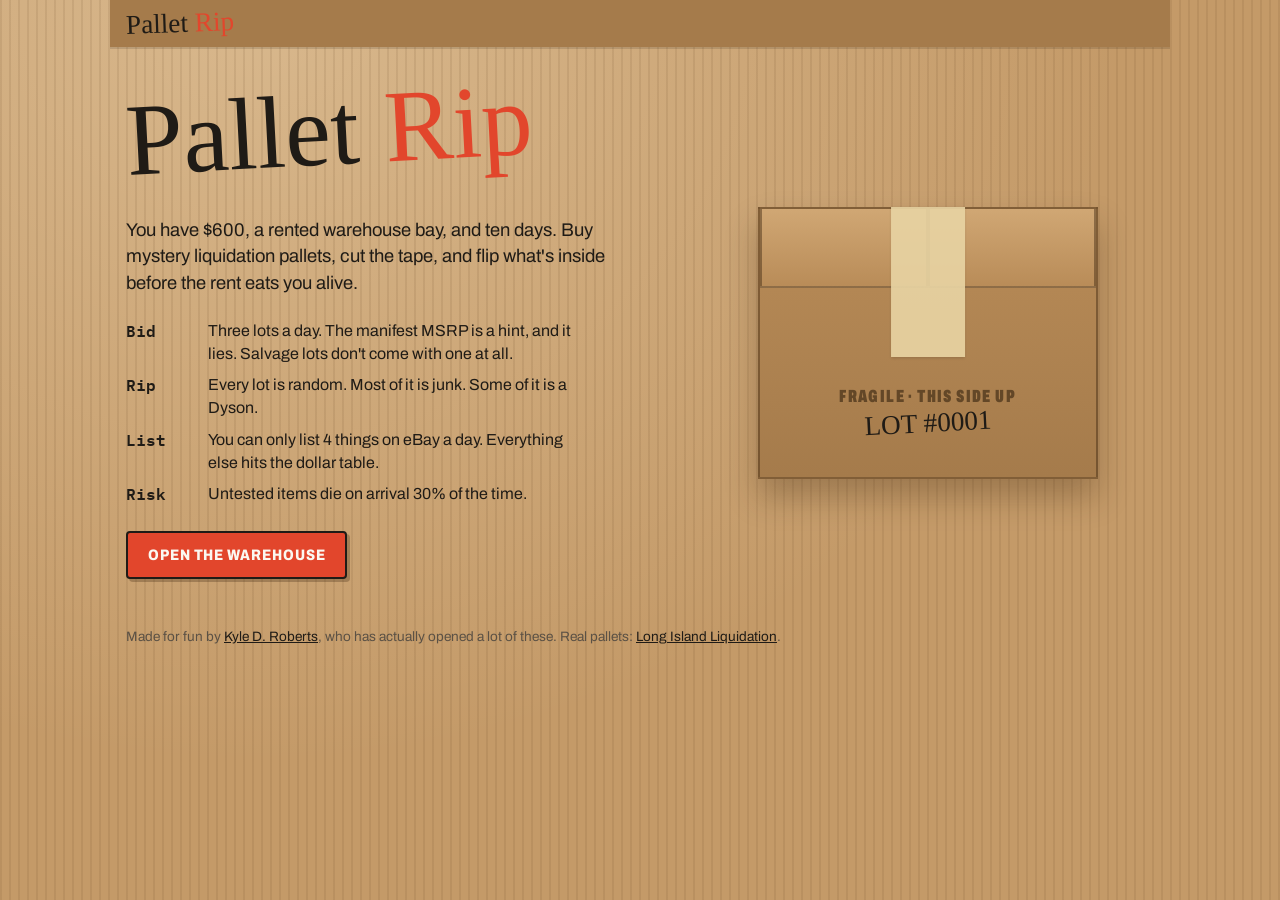
==== pallet/index.html @ d800b4c8 "Add Pallet Rip, a liquidation-flipping mini game Ten days, $600: buy mystery pallets, rip them open," ====
<!DOCTYPE html>
<html lang="en">
<head>
<meta charset="UTF-8">
<meta name="viewport" content="width=device-width, initial-scale=1.0, viewport-fit=cover">
<title>Pallet Rip</title>
<meta name="description" content="Buy mystery liquidation pallets, rip them open, and flip the haul on eBay before the rent comes due. Ten days. Six hundred bucks. Good luck.">
<meta property="og:title" content="Pallet Rip">
<meta property="og:description" content="Buy mystery liquidation pallets, rip them open, flip the haul. Ten days, $600.">
<meta property="og:url" content="https://robertsdkyle.com/pallet/">
<meta name="theme-color" content="#b98f5e">
<link rel="icon" href="data:image/svg+xml,<svg xmlns='http://www.w3.org/2000/svg' viewBox='0 0 32 32'><rect width='32' height='32' rx='4' fill='%23c49a68'/><rect x='14' y='0' width='4' height='32' fill='%23e8d3a2'/><rect x='3' y='26' width='26' height='4' fill='%236b4a2b'/></svg>">
<link rel="preconnect" href="https://fonts.googleapis.com">
<link rel="preconnect" href="https://fonts.gstatic.com" crossorigin>
<link rel="stylesheet" href="https://fonts.googleapis.com/css2?family=Archivo:wdth,wght@62..125,400..900&family=IBM+Plex+Mono:wght@400;600&family=Permanent+Marker&display=swap">
<style>
  /* Layout: one corrugated-cardboard workbench; a sticky shipping-label status bar, then a single stage that swaps auction → rip → receipt. Single deliberate look (warehouse kraft), not themed. */
  :root {
    --kraft:      #c49a68;
    --kraft-dark: #a57b4b;
    --kraft-line: rgba(90, 58, 26, 0.10);
    --paper:      #fbf8f1;
    --paper-edge: #e9e1cf;
    --ink:        #1f1b16;
    --ink-soft:   #5b5145;
    --tape:       rgba(232, 211, 162, 0.92);
    --sticker:    #e2462c;  /* clearance-sticker red */
    --forklift:   #f2b705;  /* jackpot / forklift yellow */
    --gain:       #23743f;
    --loss:       #b3261e;
    --shadow:     rgba(55, 33, 12, 0.28);

    --f-marker: 'Permanent Marker', 'Comic Sans MS', 'Marker Felt', cursive;
    --f-body:   'Archivo', 'Arial Narrow', system-ui, sans-serif;
    --f-mono:   'IBM Plex Mono', ui-monospace, 'SFMono-Regular', Menlo, monospace;

    color-scheme: light;
  }

  *, *::before, *::after { box-sizing: border-box; }
  html { -webkit-text-size-adjust: 100%; }
  body {
    margin: 0;
    min-height: 100vh;
    font-family: var(--f-body);
    font-size: 16px;
    line-height: 1.45;
    color: var(--ink);
    background-color: var(--kraft);
    background-image:
      repeating-linear-gradient(90deg, var(--kraft-line) 0 2px, transparent 2px 9px),
      radial-gradient(ellipse at 20% 0%, rgba(255,240,210,0.35), transparent 60%);
  }
  button { font: inherit; color: inherit; cursor: pointer; }
  :focus-visible { outline: 3px solid var(--ink); outline-offset: 3px; }

  .wrap { max-width: 1060px; margin: 0 auto; padding-inline: 16px; padding-block: 0 64px; }

  /* ---------- Status bar (shipping label) ---------- */
  .bar {
    position: sticky; top: env(safe-area-inset-top, 0px); z-index: 10;
    margin-inline: -16px; padding: 10px 16px;
    background: var(--kraft-dark);
    box-shadow: 0 2px 0 rgba(0,0,0,0.12);
  }
  .bar-inner {
    max-width: 1060px; margin: 0 auto;
    display: flex; flex-wrap: wrap; align-items: center; gap: 10px 22px;
  }
  .logo {
    font-family: var(--f-marker); font-size: 1.7rem; line-height: 1;
    transform: rotate(-2deg); color: var(--ink); text-decoration: none; margin-right: auto;
  }
  .logo span { color: var(--sticker); }
  .stat { display: flex; flex-direction: column; line-height: 1.1; }
  .stat small {
    font-size: 0.66rem; font-weight: 700; letter-spacing: 0.12em; text-transform: uppercase;
    color: rgba(31,27,22,0.62);
  }
  .stat b { font-family: var(--f-mono); font-size: 1.05rem; font-weight: 600; font-variant-numeric: tabular-nums; }
  .stat b.neg { color: var(--loss); }
  .cash b { font-size: 1.35rem; }
  .cash.bump b { animation: bump .5s ease; }
  @keyframes bump { 40% { transform: scale(1.18); } }

  /* ---------- Shared ---------- */
  h1, h2 { font-family: var(--f-marker); font-weight: 400; line-height: 1.05; margin: 0; text-wrap: balance; }
  .eyebrow {
    font-size: 0.72rem; font-weight: 800; letter-spacing: 0.14em; text-transform: uppercase; color: var(--ink-soft);
  }
  .stage-head { display: flex; flex-wrap: wrap; align-items: end; justify-content: space-between; gap: 12px 24px; margin: 28px 0 18px; }
  .stage-head h2 { font-size: clamp(1.7rem, 4.5vw, 2.5rem); }
  .stage-head p { margin: 6px 0 0; max-width: 60ch; color: var(--ink); }
  .btn {
    display: inline-flex; align-items: center; justify-content: center; gap: 8px;
    border: 2px solid var(--ink); background: var(--ink); color: var(--paper);
    padding: 11px 20px; border-radius: 4px;
    font-weight: 800; font-stretch: 85%; text-transform: uppercase; letter-spacing: 0.06em; font-size: 0.95rem;
    box-shadow: 3px 3px 0 var(--shadow);
    transition: transform .12s ease, box-shadow .12s ease;
  }
  .btn:hover { transform: translate(-1px,-1px); box-shadow: 4px 4px 0 var(--shadow); }
  .btn:active { transform: translate(2px,2px); box-shadow: 1px 1px 0 var(--shadow); }
  .btn.ghost { background: transparent; color: var(--ink); }
  .btn.hot { background: var(--sticker); border-color: var(--ink); color: var(--paper); }
  .btn[disabled] { opacity: 0.45; cursor: not-allowed; transform: none; }
  .row { display: flex; flex-wrap: wrap; gap: 12px; align-items: center; }
  .note { font-size: 0.9rem; color: var(--ink-soft); }

  /* ---------- Intro ---------- */
  .intro { display: grid; grid-template-columns: minmax(0, 1.2fr) minmax(0, 1fr); gap: 32px; align-items: center; margin-top: 40px; }
  .intro h1 { font-size: clamp(3rem, 11vw, 6.4rem); transform: rotate(-3deg); transform-origin: left; }
  .intro h1 span { color: var(--sticker); }
  .intro .lede { font-size: 1.15rem; max-width: 46ch; margin: 22px 0; }
  .rules { list-style: none; margin: 0 0 26px; padding: 0; display: grid; gap: 8px; max-width: 52ch; }
  .rules li { display: grid; grid-template-columns: 4.5rem 1fr; gap: 10px; }
  .rules b { font-family: var(--f-mono); font-weight: 600; }
  .best-line { margin-top: 14px; font-family: var(--f-mono); font-size: 0.85rem; color: var(--ink-soft); }

  /* ---------- Shipping labels (auction lots) ---------- */
  .lots { display: grid; grid-template-columns: repeat(auto-fit, minmax(250px, 1fr)); gap: 22px; }
  .lot {
    position: relative; background: var(--paper); border: 1px solid var(--paper-edge);
    padding: 18px 18px 16px; box-shadow: 0 6px 14px var(--shadow);
    display: flex; flex-direction: column; gap: 12px; min-width: 0;
  }
  .lot:nth-child(1) { transform: rotate(-0.8deg); }
  .lot:nth-child(2) { transform: rotate(0.6deg); }
  .lot:nth-child(3) { transform: rotate(-0.3deg); }
  .lot::before { /* tape strip */
    content: ""; position: absolute; top: -12px; left: 50%; width: 92px; height: 24px;
    transform: translateX(-50%) rotate(-3deg); background: var(--tape);
    box-shadow: 0 1px 2px rgba(0,0,0,0.12);
  }
  .lot-top { display: flex; justify-content: space-between; align-items: start; gap: 8px; border-bottom: 2px solid var(--ink); padding-bottom: 10px; }
  .lot-no { font-family: var(--f-mono); font-size: 0.78rem; color: var(--ink-soft); }
  .lot-src { font-weight: 900; font-stretch: 75%; font-size: 1.35rem; text-transform: uppercase; line-height: 1.05; margin-top: 2px; }
  .grade {
    flex: none; width: 52px; height: 52px; border: 3px solid var(--ink); display: grid; place-items: center;
    font-weight: 900; font-size: 1.9rem; line-height: 1; font-stretch: 75%;
  }
  .grade small { display: block; font-size: 0.5rem; letter-spacing: 0.1em; margin-top: -2px; }
  .lot dl { margin: 0; display: grid; grid-template-columns: auto 1fr; gap: 4px 12px; font-size: 0.92rem; }
  .lot dt { color: var(--ink-soft); }
  .lot dd { margin: 0; text-align: right; font-family: var(--f-mono); font-variant-numeric: tabular-nums; }
  .lot dd.unknown { font-family: var(--f-marker); color: var(--sticker); }
  .barcode {
    height: 34px;
    background: repeating-linear-gradient(90deg, var(--ink) 0 2px, transparent 2px 4px, var(--ink) 4px 5px, transparent 5px 8px, var(--ink) 8px 11px, transparent 11px 12px);
  }
  .lot-foot { display: flex; align-items: end; justify-content: space-between; gap: 10px; margin-top: auto; }
  .price { font-family: var(--f-mono); font-weight: 600; font-size: 1.8rem; line-height: 1; font-variant-numeric: tabular-nums; }
  .price s { display: block; font-size: 0.8rem; color: var(--ink-soft); font-weight: 400; }
  .lot.cant { filter: grayscale(0.6); }
  .lot.cant .btn { background: var(--ink-soft); border-color: var(--ink-soft); }
  .skip-row { margin-top: 26px; }

  /* ---------- The box ---------- */
  .box-stage { display: grid; place-items: center; padding: 30px 0 10px; }
  .box {
    position: relative; width: min(340px, 82vw); aspect-ratio: 1.25; max-width: 100%;
    background: linear-gradient(180deg, #b98c58, var(--kraft-dark));
    border: 2px solid rgba(60,38,16,0.45);
    box-shadow: 0 18px 30px var(--shadow);
    cursor: pointer;
    perspective: 700px;
  }
  .box .flap {
    position: absolute; top: -2px; width: 50%; height: 30%;
    background: linear-gradient(180deg, #d0a774, #b98c58);
    border: 2px solid rgba(60,38,16,0.45);
    transition: transform .55s cubic-bezier(.3,1.4,.5,1);
  }
  .box .flap.l { left: 0; transform-origin: left top; }
  .box .flap.r { right: 0; transform-origin: right top; }
  .box .tape {
    position: absolute; left: 50%; top: -2px; width: 22%; height: 56%; transform: translateX(-50%);
    background: var(--tape); box-shadow: 0 1px 3px rgba(0,0,0,0.15);
    transition: opacity .3s ease .3s;
  }
  .box .tape::after { /* the cut */
    content: ""; position: absolute; left: 50%; top: 0; width: 2px; height: 0; background: var(--ink);
    transition: height .3s ease;
  }
  .box .stencil {
    position: absolute; left: 0; right: 0; bottom: 14%; text-align: center;
    font-weight: 900; font-stretch: 62%; letter-spacing: 0.08em; text-transform: uppercase;
    color: rgba(40,24,8,0.55); font-size: 1.1rem; line-height: 1.2;
  }
  .box .stencil b { display: block; font-family: var(--f-marker); font-weight: 400; font-size: 1.7rem; letter-spacing: 0; color: var(--ink); transform: rotate(-3deg); }
  .box.cut .tape::after { height: 100%; }
  .box.open .flap.l { transform: rotateZ(-130deg); }
  .box.open .flap.r { transform: rotateZ(130deg); }
  .box.open .tape { opacity: 0; }
  .box.shake { animation: shake .4s ease; }
  @keyframes shake { 25% { transform: rotate(-2deg); } 75% { transform: rotate(2deg); } }

  /* ---------- Item tags ---------- */
  .haul-bar {
    display: flex; flex-wrap: wrap; align-items: center; justify-content: space-between; gap: 12px 20px;
    background: var(--ink); color: var(--paper); padding: 12px 16px; margin-bottom: 18px;
    box-shadow: 3px 3px 0 var(--shadow);
  }
  .haul-bar .slots { display: flex; gap: 6px; }
  .haul-bar .slot { width: 22px; height: 22px; border: 2px solid var(--paper); border-radius: 3px; }
  .haul-bar .slot.on { background: var(--forklift); border-color: var(--forklift); }
  .haul-bar .proj { font-family: var(--f-mono); font-size: 0.9rem; font-variant-numeric: tabular-nums; }
  .haul-bar .proj b { color: var(--forklift); font-weight: 600; }
  .haul-bar .row { gap: 10px; }
  .haul-bar .btn { box-shadow: none; }
  .haul-bar .btn.ghost { color: var(--paper); border-color: var(--paper); }

  .tags { display: grid; grid-template-columns: repeat(auto-fill, minmax(156px, 1fr)); gap: 16px; }
  .tag {
    position: relative; text-align: left; min-width: 0;
    background: var(--paper); border: 1px solid var(--paper-edge); border-radius: 6px 6px 3px 3px;
    padding: 26px 12px 12px; box-shadow: 0 4px 10px var(--shadow);
    display: flex; flex-direction: column; gap: 6px;
    transition: transform .15s ease, box-shadow .15s ease;
    animation: pop .45s cubic-bezier(.3,1.5,.5,1) backwards;
  }
  .tag::before { /* hang-tag hole */
    content: ""; position: absolute; top: 9px; left: 50%; width: 10px; height: 10px; margin-left: -5px;
    border-radius: 50%; background: var(--kraft); box-shadow: inset 0 1px 2px rgba(0,0,0,0.35);
  }
  @keyframes pop { from { opacity: 0; transform: translateY(-40px) rotate(-8deg) scale(.7); } }
  .tag:hover { transform: translateY(-3px) rotate(-0.6deg); box-shadow: 0 8px 16px var(--shadow); }
  .tag .ico { font-size: 2.1rem; line-height: 1; }
  .tag .nm { font-weight: 700; font-stretch: 85%; line-height: 1.15; font-size: 0.98rem; }
  .tag .vals { margin-top: auto; display: grid; gap: 1px; font-family: var(--f-mono); font-size: 0.78rem; font-variant-numeric: tabular-nums; color: var(--ink-soft); }
  .tag .vals b { color: var(--ink); font-weight: 600; }
  .cond {
    align-self: start; font-size: 0.66rem; font-weight: 900; letter-spacing: 0.1em; text-transform: uppercase;
    border: 2px solid currentColor; padding: 1px 6px; transform: rotate(-3deg);
  }
  .cond.NEW { color: var(--gain); }
  .cond.OPEN { color: var(--ink-soft); }
  .cond.UNTESTED { color: #b86a00; }
  .cond.BROKEN { color: var(--loss); }
  .tag.jackpot { border: 3px solid var(--forklift); box-shadow: 0 0 0 3px var(--ink), 0 8px 22px rgba(242,183,5,0.55); }
  .tag.jackpot::after {
    content: "JACKPOT"; position: absolute; top: -10px; right: -8px;
    background: var(--forklift); color: var(--ink); font-weight: 900; font-size: 0.7rem; letter-spacing: 0.12em;
    padding: 3px 7px; transform: rotate(8deg); border: 2px solid var(--ink);
  }
  .tag.listed { transform: rotate(-1.5deg) translateY(-4px); outline: 3px solid var(--ink); outline-offset: -1px; }
  .tag .listed-sticker {
    position: absolute; right: 8px; top: 30px; display: none;
    width: 54px; height: 54px; border-radius: 50%; background: var(--sticker); color: var(--paper);
    font-weight: 900; font-stretch: 75%; font-size: 0.72rem; line-height: 1; text-transform: uppercase;
    place-items: center; text-align: center; transform: rotate(12deg); box-shadow: 0 2px 4px var(--shadow);
  }
  .tag.listed .listed-sticker { display: grid; }
  .tags.locked .tag { cursor: default; }

  /* ---------- Receipt ---------- */
  .ledger-wrap { display: grid; grid-template-columns: minmax(0, 420px) minmax(0, 1fr); gap: 32px; align-items: start; margin-top: 28px; }
  .receipt {
    position: relative; background: var(--paper); padding: 22px 20px 30px;
    font-family: var(--f-mono); font-size: 0.86rem; font-variant-numeric: tabular-nums;
    box-shadow: 0 10px 22px var(--shadow);
    --zig: linear-gradient(135deg, var(--paper) 50%, transparent 50%) 0 0 / 12px 12px repeat-x,
           linear-gradient(225deg, var(--paper) 50%, transparent 50%) 0 0 / 12px 12px repeat-x;
  }
  .receipt::after {
    content: ""; position: absolute; left: 0; right: 0; bottom: -12px; height: 12px;
    background: var(--zig);
  }
  .receipt h3 { margin: 0 0 2px; text-align: center; font-family: var(--f-body); font-weight: 900; font-stretch: 70%; font-size: 1.4rem; letter-spacing: 0.06em; }
  .receipt .sub { text-align: center; color: var(--ink-soft); margin-bottom: 14px; }
  .receipt .ln { display: flex; justify-content: space-between; gap: 12px; padding: 2px 0; animation: print .25s ease both; }
  .receipt .ln span:first-child { min-width: 0; overflow-wrap: anywhere; }
  .receipt .ln span:last-child { flex: none; }
  .receipt .ln.dim { color: var(--ink-soft); padding-left: 1.2em; font-size: 0.8rem; }
  .receipt .ln.neg span:last-child { color: var(--loss); }
  .receipt .ln.pos span:last-child { color: var(--gain); }
  .receipt .rule { border-top: 2px dashed var(--ink-soft); margin: 10px 0; }
  .receipt .ln.big { font-weight: 600; font-size: 1.05rem; }
  @keyframes print { from { opacity: 0; transform: translateY(-4px); } }
  .stamp {
    position: absolute; right: 18px; bottom: 78px;
    font-family: var(--f-body); font-weight: 900; font-stretch: 70%; font-size: 1.7rem; letter-spacing: 0.08em;
    padding: 2px 10px; border: 4px solid currentColor; border-radius: 6px; transform: rotate(-14deg);
    opacity: 0.85; mix-blend-mode: multiply;
    animation: slam .35s cubic-bezier(.3,1.6,.5,1) .5s backwards;
  }
  .stamp.pos { color: var(--gain); }
  .stamp.neg { color: var(--loss); }
  @keyframes slam { from { opacity: 0; transform: rotate(-14deg) scale(2.2); } }

  .sticky-note {
    background: #fff27a; color: var(--ink); padding: 18px 18px 20px; max-width: 360px;
    transform: rotate(1.5deg); box-shadow: 0 8px 16px var(--shadow);
    font-family: var(--f-marker); font-size: 1.15rem; line-height: 1.35;
  }
  .sticky-note small { display: block; font-family: var(--f-body); font-weight: 800; font-size: 0.7rem; letter-spacing: 0.14em; text-transform: uppercase; margin-bottom: 6px; color: var(--ink-soft); }
  .side { display: grid; gap: 22px; justify-items: start; }

  /* ---------- End ---------- */
  .end { text-align: left; margin-top: 36px; display: grid; gap: 22px; }
  .end h1 { font-size: clamp(2.6rem, 9vw, 5rem); transform: rotate(-2deg); transform-origin: left; }
  .rank {
    display: inline-block; font-weight: 900; font-stretch: 70%; text-transform: uppercase; letter-spacing: 0.06em;
    font-size: clamp(1.4rem, 4vw, 2rem); background: var(--sticker); color: var(--paper);
    padding: 6px 16px; transform: rotate(-1.5deg); box-shadow: 4px 4px 0 var(--ink);
  }
  .end-stats { display: grid; grid-template-columns: repeat(auto-fit, minmax(160px, 1fr)); gap: 12px; max-width: 760px; }
  .end-stats div { background: var(--paper); padding: 12px 14px; box-shadow: 0 3px 8px var(--shadow); min-width: 0; }
  .end-stats small { display: block; font-size: 0.68rem; font-weight: 800; letter-spacing: 0.12em; text-transform: uppercase; color: var(--ink-soft); }
  .end-stats b { font-family: var(--f-mono); font-size: 1.1rem; font-weight: 600; overflow-wrap: anywhere; }
  .copy-out { font-family: var(--f-mono); font-size: 0.8rem; background: var(--paper); padding: 10px 12px; max-width: 760px; white-space: pre-wrap; display: none; }
  .copy-out.show { display: block; }

  .credit { margin-top: 48px; font-size: 0.85rem; color: var(--ink-soft); }
  .credit a { color: var(--ink); }

  @media (max-width: 720px) {
    .intro, .ledger-wrap { grid-template-columns: minmax(0, 1fr); }
    .intro .box-stage { order: -1; padding-top: 10px; }
    .tags { grid-template-columns: repeat(auto-fill, minmax(140px, 1fr)); gap: 12px; }
    .bar-inner { gap: 6px 16px; }
    .logo { font-size: 1.4rem; width: 100%; }
    .stamp { font-size: 1.3rem; bottom: 74px; }
  }
  @media (prefers-reduced-motion: reduce) {
    *, *::before, *::after { animation-duration: 0.01ms !important; animation-delay: 0ms !important; transition-duration: 0.01ms !important; }
  }
</style>
</head>
<body>
<div class="wrap">
  <header class="bar" aria-label="Game status">
    <div class="bar-inner" id="bar">
      <a class="logo" href="#" id="logo">Pallet <span>Rip</span></a>
    </div>
  </header>
  <main id="stage" aria-live="polite"></main>
  <p class="credit">Made for fun by <a href="https://robertsdkyle.com/">Kyle D. Roberts</a>, who has actually opened a lot of these. Real pallets: <a href="https://www.youtube.com/@LongIslandLiquidation" target="_blank" rel="noopener">Long Island Liquidation</a>.</p>
</div>

<script>
(function () {
  'use strict';

  /* =========================================================
     TUNING
     ========================================================= */
  const START_CASH = 600, DAYS = 10, RENT = 40, BASE_SLOTS = 4;
  const EBAY_FEE = 0.1325, EBAY_ORDER_FEE = 0.30, PACKING = 3;
  const DOA_RATE = 0.3;      // untested items that turn out dead
  const YARD_RATE = 0.35;    // dollar-table price as a share of low value

  const COND = {
    NEW:      { label: 'New',        mult: 1.00 },
    OPEN:     { label: 'Open box',   mult: 0.75 },
    UNTESTED: { label: 'Untested',   mult: 0.75 },
    BROKEN:   { label: 'For parts',  mult: 0.12 }
  };

  const GRADES = {
    A: { name: 'Shelf pulls', sources: ['Target Overstock', 'Walmart Shelf Pulls', 'Costco Excess'],
         cond: [['NEW', 60], ['OPEN', 35], ['UNTESTED', 5]],
         tier: [['dud', 15], ['common', 57], ['good', 25], ['jackpot', 3]],
         factor: [0.72, 0.95], manifest: true },
    B: { name: 'Customer returns', sources: ['Amazon Returns', 'Home Depot Returns', 'Best Buy Returns'],
         cond: [['NEW', 20], ['OPEN', 35], ['UNTESTED', 35], ['BROKEN', 10]],
         tier: [['dud', 32], ['common', 45], ['good', 20], ['jackpot', 3]],
         factor: [0.58, 1.02], manifest: true },
    C: { name: 'Salvage', sources: ['Unmanifested Truckload', 'Freight Claims', 'Mystery Salvage'],
         cond: [['NEW', 8], ['OPEN', 22], ['UNTESTED', 42], ['BROKEN', 28]],
         tier: [['dud', 42], ['common', 33], ['good', 19], ['jackpot', 6]],
         factor: [0.42, 1.05], manifest: false }
  };

  const SIZES = {
    S: { name: 'Half pallet',  n: [6, 9] },
    M: { name: 'Full pallet',  n: [10, 14] },
    L: { name: 'Gaylord box',  n: [15, 20] }
  };

  // [icon, name, low, high]
  const CATALOG = {
    'Electronics': {
      dud:     [['🎧','Single AirPod (left)',8,15],['📱','iPhone 6 cases, lot of 47',3,10],['🔌','Tangle of USB-C cables',4,12],['📺','TV remote, brand unknown',2,6],['🖱️','Wireless mouse, no dongle',3,8]],
      common:  [['🔊','JBL Flip 5 speaker',45,70],['⌚','Fitbit Inspire 3',40,60],['🎮','Xbox wireless controller',30,45],['💡','Smart bulb 4-pack',20,35],['🔔','Ring video doorbell',50,80],['🎙️','USB podcast mic',35,55]],
      good:    [['🎧','Bose QC45 headphones',140,200],['📱','iPad 9th gen',180,240],['🖥️','27-inch 4K monitor',150,220],['🚁','DJI Mini drone',200,300]],
      jackpot: [['💻','MacBook Air M2',600,800],['📸','Sony a6400 camera body',500,650],['🥽','Meta Quest 3',350,450],['🎮','Nintendo Switch OLED',260,320]]
    },
    'Home & Kitchen': {
      dud:     [['🫙','Mismatched Tupperware lids',1,4],['🕯️','Pumpkin spice candle',2,6],['🪴','Fake succulent, sun-faded',1,4],['🛁','Shower curtain, opened',3,8],['🧽','Sponges. So many sponges.',2,6]],
      common:  [['🍳','5-qt air fryer',40,65],['☕','Keurig K-Mini',35,55],['🔪','Knife block set',30,50],['🛏️','Queen sheet set',20,35],['🧹','Shark handheld vac',50,75],['🍲','Instant Pot Duo',55,80]],
      good:    [['🤖','Roomba i3',150,220],['☕','Nespresso Vertuo',100,150],['🥤','Vitamix blender',180,260],['🍦','Ninja Creami',120,160]],
      jackpot: [['🌀','Dyson V15 Detect',380,520],['🎂','KitchenAid Artisan mixer',220,320],['☕','Breville Barista Express',400,550]]
    },
    'Toys & Games': {
      dud:     [['🧸','Plush with one eye',1,3],['🧩','Puzzle, 999 of 1,000 pieces',1,4],['🌀','Fidget spinners, lot of 60',5,12],['🎲','Board game, no box',2,6],['🪀','Yo-yo, hopelessly tangled',1,3]],
      common:  [['🏎️','Hot Wheels track set',20,35],['🎲','Catan',25,40],['🐸','Squishmallow, 16-inch',15,30],['🧱','LEGO City set',25,45],['🎯','Nerf blaster',20,35]],
      good:    [['🧱','LEGO Technic Porsche',120,170],['🃏','Pokémon booster box',110,160],['🛴','Kids electric scooter',90,140]],
      jackpot: [['🛸','LEGO UCS Millennium Falcon',650,850],['🔥','PSA 9 Charizard card',300,500],['🏰','LEGO Hogwarts Castle',330,420]]
    },
    'Tools': {
      dud:     [['🔩','Bag of assorted screws',2,5],['🪛','Screwdriver, missing tip',1,3],['🧤','Work gloves, all left hand',1,4],['📏','Tape measure, won\'t retract',1,3]],
      common:  [['🔦','Rechargeable work light',20,35],['🪚','Ryobi circular saw',40,60],['🧰','120-piece socket set',35,55],['🔋','DeWalt 20V battery',45,70]],
      good:    [['🛠️','Milwaukee M18 impact driver',110,150],['💨','Pancake air compressor',80,120],['🔨','Makita rotary hammer',140,200]],
      jackpot: [['🧰','DeWalt 6-tool combo kit',380,520],['🌿','EGO 56V lawn mower',350,450],['⚡','Portable generator',500,700]]
    }
  };
  const CATS = Object.keys(CATALOG);
  const LOT_CATS = CATS.concat(['General merch']);

  const EVENTS = [
    { w: 3, text: 'Your unboxing short hit 412K views. eBay sales run 25% higher tomorrow.', apply: s => { s.mods.hype = 1.25; } },
    { w: 3, text: 'Buyer says the item "smelled weird." eBay sided with the buyer.', cash: -35 },
    { w: 2, text: 'Neighbor bought everything left on the dollar table for a flat $60.', cash: 60 },
    { w: 2, text: 'Found a folded $20 inside a returned purse.', cash: 20 },
    { w: 2, text: 'Your cousin starts shooting listing photos for you. One more eBay slot, for good.', ok: s => s.slots < BASE_SLOTS + 2, apply: s => { s.slots += 1; } },
    { w: 2, text: 'Rain all weekend. Tomorrow\'s yard sale pays half.', apply: s => { s.mods.yard = 0.5; } },
    { w: 2, text: 'eBay raised promoted-listing rates. Fees are 16% tomorrow.', apply: s => { s.mods.fee = 0.16; } },
    { w: 2, text: 'Forklift rental ran long.', cash: -25 },
    { w: 2, text: 'A broker you know offers first dibs. Tomorrow\'s lots are 15% off.', apply: s => { s.mods.discount = 0.85; } }
  ];

  const RANKS = [
    [-Infinity, 'Repo\'d'],
    [1, 'Garage Hoarder'],
    [600, 'Weekend Flipper'],
    [900, 'Power Seller'],
    [1400, 'Top Rated Plus'],
    [2200, 'Liquidation Kingpin']
  ];

  /* =========================================================
     HELPERS
     ========================================================= */
  const $ = sel => document.querySelector(sel);
  const rand = (a, b) => a + Math.random() * (b - a);
  const randi = (a, b) => Math.floor(rand(a, b + 1));
  const pick = arr => arr[Math.floor(Math.random() * arr.length)];
  const weighted = pairs => {
    let t = pairs.reduce((s, p) => s + p[1], 0), r = Math.random() * t;
    for (const p of pairs) { if ((r -= p[1]) < 0) return p[0]; }
    return pairs[pairs.length - 1][0];
  };
  const money = (n, cents) => {
    const sign = n < 0 ? '−' : '';
    const v = Math.abs(n);
    return sign + '$' + (cents ? v.toFixed(2) : Math.round(v).toLocaleString('en-US'));
  };
  const signed = n => (n >= 0 ? '+' : '') + money(n);
  const round5 = n => Math.max(5, Math.round(n / 5) * 5);
  const reduced = window.matchMedia('(prefers-reduced-motion: reduce)').matches;
  const wait = ms => new Promise(r => setTimeout(r, reduced ? 0 : ms));

  /* =========================================================
     ECONOMY
     ========================================================= */
  let uid = 0;
  function makeItem(cat, grade) {
    const c = cat === 'General merch' ? pick(CATS) : cat;
    const tier = weighted(GRADES[grade].tier);
    const [icon, name, low, high] = pick(CATALOG[c][tier]);
    const cond = weighted(GRADES[grade].cond);
    return { id: ++uid, icon, name, low, high, tier, cond };
  }
  function makeItems(cat, grade, size) {
    const n = randi(...SIZES[size].n), out = [];
    for (let i = 0; i < n; i++) out.push(makeItem(cat, grade));
    return out;
  }
  const valRange = it => [it.low * COND[it.cond].mult, it.high * COND[it.cond].mult];
  const yardValue = (it, mult = 1) => Math.max(1, Math.round(it.low * COND[it.cond].mult * YARD_RATE * mult));
  function ebayExpected(it, fee = EBAY_FEE) {
    const [lo, hi] = valRange(it), mid = (lo + hi) / 2;
    const gross = it.cond === 'UNTESTED' ? (1 - DOA_RATE) * mid + DOA_RATE * it.low * 0.15 : mid;
    return gross * (1 - fee) - EBAY_ORDER_FEE - PACKING;
  }
  // Best-play value of a set of items given N listing slots.
  function bestValue(items, slots) {
    const gains = items.map(it => ebayExpected(it) - yardValue(it)).sort((a, b) => b - a);
    const yard = items.reduce((s, it) => s + yardValue(it), 0);
    return yard + gains.slice(0, slots).filter(g => g > 0).reduce((s, g) => s + g, 0);
  }
  // Lots are priced off what this *kind* of lot usually holds, not what this one holds.
  // That's what makes a jackpot a jackpot.
  function expectedValue(cat, grade, size, slots) {
    let sum = 0, runs = 60;
    for (let i = 0; i < runs; i++) sum += bestValue(makeItems(cat, grade, size), slots);
    return sum / runs;
  }
  function makeLot(forceSize) {
    const grade = weighted([['A', 3], ['B', 5], ['C', 3]]);
    const size = forceSize || weighted([['S', 4], ['M', 4 + state.day * 0.4], ['L', 1 + state.day * 0.5]]);
    const cat = pick(LOT_CATS);
    const items = makeItems(cat, grade, size);
    const g = GRADES[grade];
    const base = expectedValue(cat, grade, size, state.slots) * rand(...g.factor);
    const list = round5(base);
    const price = round5(base * (state.mods.discount || 1));
    const msrp = g.manifest ? Math.round(items.reduce((s, it) => s + it.high, 0) * 1.9 * rand(0.85, 1.2) / 10) * 10 : null;
    return {
      no: randi(1000, 9999) + '-' + 'ABCDEFGHJKLMNPQRSTUVWXYZ'[randi(0, 23)],
      grade, size, cat, items, list, price, msrp,
      source: pick(g.sources), units: items.length
    };
  }

  /* =========================================================
     STATE
     ========================================================= */
  let state;
  function freshState() {
    return {
      phase: 'intro', day: 1, cash: START_CASH, slots: BASE_SLOTS,
      mods: {}, nextMods: {}, lots: [], lot: null, listed: [], ledger: null, event: null,
      stats: { spent: 0, revenue: 0, pallets: 0, jackpots: 0, doa: 0, bestFlip: null, worstLot: null, bestLot: null }
    };
  }
  function loadBest() { try { return JSON.parse(localStorage.getItem('palletrip.best') || 'null'); } catch (e) { return null; } }
  function saveBest(v) { try { localStorage.setItem('palletrip.best', JSON.stringify(v)); } catch (e) {} }

  /* =========================================================
     RENDER: STATUS BAR
     ========================================================= */
  function renderBar(bump) {
    const bar = $('#bar');
    const logo = bar.querySelector('.logo');
    bar.innerHTML = '';
    bar.appendChild(logo);
    if (state.phase === 'intro') return;
    const stats = [
      ['Day', `${Math.min(state.day, DAYS)}/${DAYS}`, ''],
      ['Cash', money(state.cash), 'cash' + (bump ? ' bump' : '')],
      ['eBay slots', String(state.slots), ''],
      ['Rent', money(RENT) + '/day', '']
    ];
    for (const [k, v, cls] of stats) {
      const d = document.createElement('div');
      d.className = 'stat ' + cls;
      d.innerHTML = `<small>${k}</small><b class="${k === 'Cash' && state.cash < 0 ? 'neg' : ''}">${v}</b>`;
      bar.appendChild(d);
    }
  }

  /* =========================================================
     PHASES
     ========================================================= */
  function render() {
    renderBar();
    const fn = { intro: renderIntro, auction: renderAuction, rip: renderRip, ledger: renderLedger, end: renderEnd }[state.phase];
    fn();
    window.scrollTo({ top: 0, behavior: reduced ? 'auto' : 'smooth' });
  }

  function boxHTML(top, big) {
    return `<div class="box" id="box" role="button" tabindex="0" aria-label="Cut the tape">
      <div class="flap l"></div><div class="flap r"></div><div class="tape"></div>
      <div class="stencil">${top}<b>${big}</b></div>
    </div>`;
  }

  function renderIntro() {
    const best = loadBest();
    $('#stage').innerHTML = `
      <section class="intro">
        <div>
          <h1>Pallet <span>Rip</span></h1>
          <p class="lede">You have $600, a rented warehouse bay, and ten days. Buy mystery liquidation pallets, cut the tape, and flip what's inside before the rent eats you alive.</p>
          <ul class="rules">
            <li><b>Bid</b><span>Three lots a day. The manifest MSRP is a hint, and it lies. Salvage lots don't come with one at all.</span></li>
            <li><b>Rip</b><span>Every lot is random. Most of it is junk. Some of it is a Dyson.</span></li>
            <li><b>List</b><span>You can only list ${BASE_SLOTS} things on eBay a day. Everything else hits the dollar table.</span></li>
            <li><b>Risk</b><span>Untested items die on arrival ${Math.round(DOA_RATE * 100)}% of the time.</span></li>
          </ul>
          <div class="row"><button class="btn hot" id="start">Open the warehouse</button></div>
          ${best ? `<p class="best-line">Your best: ${money(best.cash)} · ${best.rank}</p>` : ''}
        </div>
        <div class="box-stage">${boxHTML('Fragile · This side up', 'Lot #0001')}</div>
      </section>`;
    $('#start').onclick = startGame;
    const box = $('#box');
    const wiggle = () => { box.classList.remove('shake'); void box.offsetWidth; box.classList.add('shake'); };
    box.onclick = wiggle;
    box.onkeydown = e => { if (e.key === 'Enter' || e.key === ' ') { e.preventDefault(); wiggle(); } };
  }

  function startGame() {
    state = freshState();
    newDay();
  }

  function newDay() {
    state.mods = state.nextMods; state.nextMods = {};
    state.phase = 'auction';
    state.lots = [makeLot('S'), makeLot(), makeLot()].sort(() => Math.random() - 0.5);
    state.lot = null; state.listed = []; state.ledger = null; state.event = null;
    render();
  }

  function renderAuction() {
    const m = state.mods;
    const notes = [];
    if (m.hype) notes.push('Your video is still blowing up: eBay sales +25% today.');
    if (m.yard) notes.push('Rain in the forecast: the yard sale pays half today.');
    if (m.fee) notes.push('eBay fees are 16% today.');
    if (m.discount) notes.push('Broker discount: 15% off every lot today.');
    const lotsHTML = state.lots.map((l, i) => {
      const can = l.price <= state.cash;
      return `
      <article class="lot ${can ? '' : 'cant'}">
        <div class="lot-top">
          <div>
            <div class="lot-no">LOT #${l.no}</div>
            <div class="lot-src">${l.source}</div>
          </div>
          <div class="grade" title="Grade ${l.grade}: ${GRADES[l.grade].name}">${l.grade}<small>GRADE</small></div>
        </div>
        <dl>
          <dt>Type</dt><dd>${SIZES[l.size].name}</dd>
          <dt>Category</dt><dd>${l.cat}</dd>
          <dt>Condition</dt><dd>${GRADES[l.grade].name}</dd>
          <dt>Units</dt><dd>${l.grade === 'C' ? '~' + (l.units + randi(-2, 2)) : l.units}</dd>
          <dt>Manifest MSRP</dt>${l.msrp ? `<dd>${money(l.msrp)}</dd>` : `<dd class="unknown">???</dd>`}
        </dl>
        <div class="barcode" aria-hidden="true"></div>
        <div class="lot-foot">
          <div class="price">${l.price !== l.list ? `<s>${money(l.list)}</s>` : ''}${money(l.price)}</div>
          <button class="btn ${can ? 'hot' : ''}" data-buy="${i}" ${can ? '' : 'disabled'}>${can ? 'Buy it' : 'Too rich'}</button>
        </div>
      </article>`;
    }).join('');
    $('#stage').innerHTML = `
      <div class="stage-head">
        <div>
          <div class="eyebrow">Day ${state.day} · Morning auction</div>
          <h2>${state.day === DAYS ? 'Last truck of the week.' : pick(['Fresh off the truck.', 'Three lots on the dock.', 'What are we feeling today?', 'The broker is calling.'])}</h2>
          ${notes.length ? `<p>${notes.join(' ')}</p>` : `<p>Pick one lot, or sit today out. Rent's due either way.</p>`}
        </div>
      </div>
      <div class="lots">${lotsHTML}</div>
      <div class="row skip-row"><button class="btn ghost" id="skip">Sit today out (−${money(RENT)} rent)</button></div>`;
    document.querySelectorAll('[data-buy]').forEach(b => b.onclick = () => buy(+b.dataset.buy));
    $('#skip').onclick = () => settle(true);
  }

  function buy(i) {
    const l = state.lots[i];
    if (l.price > state.cash) return;
    state.cash -= l.price;
    state.stats.spent += l.price;
    state.stats.pallets += 1;
    state.lot = l;
    state.phase = 'rip';
    state.opened = false;
    renderBar(true);
    render();
  }

  function renderRip() {
    const l = state.lot;
    $('#stage').innerHTML = `
      <div class="stage-head">
        <div>
          <div class="eyebrow">Day ${state.day} · Lot #${l.no} · Paid ${money(l.price)}</div>
          <h2 id="rip-h">${state.opened ? 'Here\'s the haul.' : 'Cut the tape.'}</h2>
          <p id="rip-p">${state.opened ? 'Tap items to list them on eBay. Everything else goes on the dollar table.' : `${SIZES[l.size].name} from ${l.source}. ${l.msrp ? 'Manifest says ' + money(l.msrp) + ' retail.' : 'No manifest. Nobody knows what\'s in here.'}`}</p>
        </div>
      </div>
      <div id="rip-body">${state.opened ? '' : `<div class="box-stage">${boxHTML(l.source, '#' + l.no)}</div>`}</div>`;
    if (state.opened) { renderHaul(false); return; }
    const box = $('#box');
    const go = () => openBox(box);
    box.onclick = go;
    box.onkeydown = e => { if (e.key === 'Enter' || e.key === ' ') { e.preventDefault(); go(); } };
    box.focus({ preventScroll: true });
  }

  async function openBox(box) {
    if (box.classList.contains('cut')) return;
    box.classList.add('cut');
    await wait(320);
    box.classList.add('open');
    await wait(520);
    state.opened = true;
    const jp = state.lot.items.filter(i => i.tier === 'jackpot').length;
    state.stats.jackpots += jp;
    $('#rip-h').textContent = jp ? 'Oh. OH.' : pick(['Here\'s the haul.', 'Let\'s see what we got.', 'Could be worse.', 'Smells like a warehouse.']);
    $('#rip-p').textContent = 'Tap items to list them on eBay. Everything else goes on the dollar table.';
    renderHaul(true);
  }

  function projection() {
    const fee = state.mods.fee || EBAY_FEE, hype = state.mods.hype || 1, ym = state.mods.yard || 1;
    let lo = 0, hi = 0;
    for (const it of state.lot.items) {
      if (state.listed.includes(it.id)) {
        const [a, b] = valRange(it);
        const worst = it.cond === 'UNTESTED' ? it.low * 0.15 : a;
        lo += worst * hype * (1 - fee) - EBAY_ORDER_FEE - PACKING;
        hi += b * hype * (1 - fee) - EBAY_ORDER_FEE - PACKING;
      } else {
        const y = yardValue(it, ym); lo += y; hi += y;
      }
    }
    return [lo, hi];
  }

  function renderHaul(animate) {
    const l = state.lot;
    const ym = state.mods.yard || 1;
    const sorted = l.items.slice();
    const tags = sorted.map((it, idx) => {
      const [a, b] = valRange(it);
      const on = state.listed.includes(it.id);
      return `<button class="tag ${it.tier === 'jackpot' ? 'jackpot' : ''} ${on ? 'listed' : ''}" data-id="${it.id}" aria-pressed="${on}"
          style="${animate ? `animation-delay:${idx * 90}ms` : 'animation:none'}">
        <span class="listed-sticker">Listed on eBay</span>
        <span class="ico" aria-hidden="true">${it.icon}</span>
        <span class="nm">${it.name}</span>
        <span class="cond ${it.cond}">${COND[it.cond].label}</span>
        <span class="vals">
          <span>eBay <b>${money(a)}–${money(b)}</b>${it.cond === 'UNTESTED' ? '*' : ''}</span>
          <span>Yard <b>${money(yardValue(it, ym))}</b></span>
        </span>
      </button>`;
    }).join('');
    $('#rip-body').innerHTML = `
      <div class="haul-bar">
        <div class="row">
          <div class="slots" id="slots" aria-label="eBay listing slots"></div>
          <div class="proj" id="proj"></div>
        </div>
        <div class="row">
          <button class="btn ghost" id="auto">Pick for me</button>
          <button class="btn hot" id="ship">Ship it</button>
        </div>
      </div>
      <div class="tags" id="tags">${tags}</div>
      ${l.items.some(i => i.cond === 'UNTESTED') ? `<p class="note">* Untested: price shown if it works. ${Math.round(DOA_RATE * 100)}% arrive dead and sell for parts.</p>` : ''}`;
    document.querySelectorAll('.tag').forEach(t => t.onclick = () => toggle(+t.dataset.id));
    $('#auto').onclick = autoPick;
    $('#ship').onclick = () => settle(false);
    updateHaul();
  }

  function toggle(id) {
    const i = state.listed.indexOf(id);
    if (i >= 0) state.listed.splice(i, 1);
    else if (state.listed.length < state.slots) state.listed.push(id);
    else { state.listed.shift(); state.listed.push(id); }
    updateHaul();
  }

  function autoPick() {
    const ranked = state.lot.items
      .map(it => ({ id: it.id, g: ebayExpected(it, state.mods.fee || EBAY_FEE) - yardValue(it, state.mods.yard || 1) }))
      .filter(x => x.g > 0).sort((a, b) => b.g - a.g);
    state.listed = ranked.slice(0, state.slots).map(x => x.id);
    updateHaul();
  }

  function updateHaul() {
    document.querySelectorAll('.tag').forEach(t => {
      const on = state.listed.includes(+t.dataset.id);
      t.classList.toggle('listed', on);
      t.setAttribute('aria-pressed', on);
    });
    $('#slots').innerHTML = Array.from({ length: state.slots }, (_, i) => `<span class="slot ${i < state.listed.length ? 'on' : ''}"></span>`).join('');
    const [lo, hi] = projection();
    $('#proj').innerHTML = `${state.listed.length}/${state.slots} listed · Projected <b>${money(lo)}–${money(hi)}</b>`;
  }

  /* =========================================================
     SETTLE THE DAY
     ========================================================= */
  function settle(skipped) {
    const fee = state.mods.fee || EBAY_FEE, hype = state.mods.hype || 1, ym = state.mods.yard || 1;
    const lines = [];
    let net = 0;
    if (!skipped) {
      const l = state.lot;
      lines.push({ t: `Lot #${l.no}, ${l.source}`, v: -l.price });
      net -= l.price;
      let fees = 0, yard = 0, yardN = 0, gross = 0;
      for (const it of l.items) {
        if (state.listed.includes(it.id)) {
          const [a, b] = valRange(it);
          let price, dead = false;
          if (it.cond === 'UNTESTED' && Math.random() < DOA_RATE) { price = it.low * rand(0.1, 0.2); dead = true; state.stats.doa += 1; }
          else price = rand(a, b) * hype;
          price = Math.max(1, Math.round(price * 100) / 100);
          const f = price * fee + EBAY_ORDER_FEE + PACKING;
          fees += f; gross += price;
          lines.push({ t: (dead ? 'DOA, sold for parts: ' : 'eBay: ') + it.name, v: price, cents: true, cls: dead ? 'neg-name' : '' });
          const best = state.stats.bestFlip;
          if (!dead && (!best || price > best.price)) state.stats.bestFlip = { name: it.name, price };
        } else {
          yard += yardValue(it, ym); yardN += 1;
        }
      }
      if (fees) lines.push({ t: `eBay fees ${Math.round(fee * 10000) / 100}% + $0.30, packing`, v: -fees, cents: true, dim: true });
      if (yardN) lines.push({ t: `Dollar table (${yardN} item${yardN > 1 ? 's' : ''})`, v: yard });
      const take = gross - fees + yard;
      net += take;
      state.stats.revenue += take;
      const lotNet = take - l.price;
      if (!state.stats.bestLot || lotNet > state.stats.bestLot.net) state.stats.bestLot = { name: l.source, net: lotNet };
      if (!state.stats.worstLot || lotNet < state.stats.worstLot.net) state.stats.worstLot = { name: l.source, net: lotNet };
    }
    lines.push({ t: 'Warehouse rent', v: -RENT });
    net -= RENT;

    // Overnight event
    let event = null;
    if (state.day < DAYS && Math.random() < 0.55) {
      const pool = EVENTS.filter(e => !e.ok || e.ok(state));
      event = weighted(pool.map(e => [e, e.w]));
      if (event.apply) {
        const tmp = { mods: state.nextMods, slots: state.slots };
        event.apply(tmp);
        state.nextMods = tmp.mods; state.slots = tmp.slots;
      }
      if (event.cash) { lines.push({ t: event.cash > 0 ? 'Lucky break' : 'Bad break', v: event.cash }); net += event.cash; }
    }

    // Pallet cost was already deducted at purchase; add back everything else.
    state.cash += net + (skipped ? 0 : state.lot.price);
    state.ledger = { lines, net, skipped };
    state.event = event;
    state.phase = 'ledger';
    renderBar(true);
    render();
    renderBar(true);
  }

  function renderLedger() {
    const { lines, net, skipped } = state.ledger;
    const body = lines.map((ln, i) => {
      const cls = ln.dim ? 'dim' : (ln.v < 0 ? 'neg' : 'pos');
      const v = ln.v < 0 ? money(ln.v, ln.cents) : money(ln.v, ln.cents);
      return `<div class="ln ${cls}" style="animation-delay:${i * 70}ms"><span>${ln.t}</span><span>${v}</span></div>`;
    }).join('');
    const busted = state.cash < 0;
    const last = state.day >= DAYS;
    const stampTxt = skipped ? 'CLOSED' : (net >= 0 ? 'PROFIT' : 'LOSS');
    $('#stage').innerHTML = `
      <div class="ledger-wrap">
        <div class="receipt">
          <h3>WAREHOUSE BAY 4</h3>
          <div class="sub">Day ${state.day} of ${DAYS}</div>
          <div class="stamp ${net >= 0 ? 'pos' : 'neg'}">${stampTxt}</div>
          ${body}
          <div class="rule"></div>
          <div class="ln big ${net >= 0 ? 'pos' : 'neg'}"><span>Day net</span><span>${signed(net)}</span></div>
          <div class="ln big"><span>Cash on hand</span><span>${money(state.cash)}</span></div>
        </div>
        <div class="side">
          <div>
            <div class="eyebrow">${busted ? 'Game over' : last ? 'That\'s the week' : 'End of day ' + state.day}</div>
            <h2 style="font-size:clamp(1.7rem,4.5vw,2.4rem);margin-top:6px">${headline(net, skipped, busted)}</h2>
          </div>
          ${state.event ? `<div class="sticky-note"><small>Overnight</small>${state.event.text}</div>` : ''}
          <button class="btn hot" id="next">${busted || last ? 'See how you did' : 'Next morning'}</button>
        </div>
      </div>`;
    $('#next').onclick = () => {
      if (busted || last) { state.phase = 'end'; render(); }
      else { state.day += 1; newDay(); }
    };
  }

  function headline(net, skipped, busted) {
    if (busted) return 'The landlord changed the locks.';
    if (skipped) return 'A quiet day. The rent didn\'t take one off.';
    if (net > 400) return 'You should probably quit your day job.';
    if (net > 150) return 'Now that\'s a flip.';
    if (net > 0) return 'Green is green.';
    if (net > -100) return 'Paid to haul away someone\'s returns.';
    return 'That pallet was a crime scene.';
  }

  /* =========================================================
     END
     ========================================================= */
  function rankFor(cash) {
    let r = RANKS[0][1];
    for (const [min, name] of RANKS) if (cash >= min) r = name;
    return r;
  }

  function renderEnd() {
    const s = state.stats;
    const busted = state.cash < 0;
    const rank = busted ? 'Repo\'d' : rankFor(state.cash);
    const best = loadBest();
    const isBest = !busted && (!best || state.cash > best.cash);
    if (isBest) saveBest({ cash: Math.round(state.cash), rank });
    const brag = `Pallet Rip: ${busted ? 'went broke on day ' + state.day : DAYS + ' days'}, $${START_CASH} → ${money(state.cash)}. ${rank}.` +
      (s.bestFlip ? ` Best flip: ${s.bestFlip.name} for ${money(s.bestFlip.price)}.` : '') + `\nrobertsdkyle.com/pallet`;
    $('#stage').innerHTML = `
      <section class="end">
        <div class="eyebrow">${busted ? `Went broke on day ${state.day}` : `Final count after ${DAYS} days`}</div>
        <h1>${money(state.cash)}</h1>
        <div><span class="rank">${rank}</span></div>
        ${isBest && best ? `<p class="note">New personal best. Old one was ${money(best.cash)}.</p>` : ''}
        <div class="end-stats">
          <div><small>Profit</small><b>${signed(state.cash - START_CASH)}</b></div>
          <div><small>Pallets ripped</small><b>${s.pallets}</b></div>
          <div><small>Jackpots found</small><b>${s.jackpots}</b></div>
          <div><small>Dead on arrival</small><b>${s.doa}</b></div>
          <div><small>Best flip</small><b>${s.bestFlip ? `${s.bestFlip.name}, ${money(s.bestFlip.price)}` : 'Nothing'}</b></div>
          <div><small>Best lot</small><b>${s.bestLot ? `${s.bestLot.name}, ${signed(s.bestLot.net)}` : 'None'}</b></div>
          <div><small>Worst lot</small><b>${s.worstLot ? `${s.worstLot.name}, ${signed(s.worstLot.net)}` : 'None'}</b></div>
        </div>
        <div class="row">
          <button class="btn hot" id="again">Rent the bay again</button>
          <button class="btn ghost" id="brag">Copy my score</button>
        </div>
        <pre class="copy-out" id="copy-out"></pre>
      </section>`;
    $('#again').onclick = startGame;
    $('#brag').onclick = () => {
      const out = $('#copy-out');
      const done = msg => { $('#brag').textContent = msg; };
      out.textContent = brag;
      const fallback = () => {
        out.classList.add('show');
        const r = document.createRange(); r.selectNodeContents(out);
        const sel = window.getSelection(); sel.removeAllRanges(); sel.addRange(r);
        done('Selected, copy it');
      };
      if (navigator.clipboard && navigator.clipboard.writeText) {
        navigator.clipboard.writeText(brag).then(() => done('Copied'), fallback);
      } else fallback();
    };
  }

  /* =========================================================
     BOOT
     ========================================================= */
  $('#logo').onclick = e => { e.preventDefault(); state = freshState(); render(); };

  function start(data) {
    state = (data && data.state) || freshState();
    if (state.phase === 'rip' && !state.opened) state.opened = false;
    render();
  }
  if (window.claude && window.claude.hot) {
    window.claude.hot.snapshot && window.claude.hot.snapshot(() => ({ state }));
  }
  if (window.claude && window.claude.hot && window.claude.hot.ready) window.claude.hot.ready(start);
  else start((window.claude && window.claude.hot && window.claude.hot.data) || {});
})();
</script>
</body>
</html>
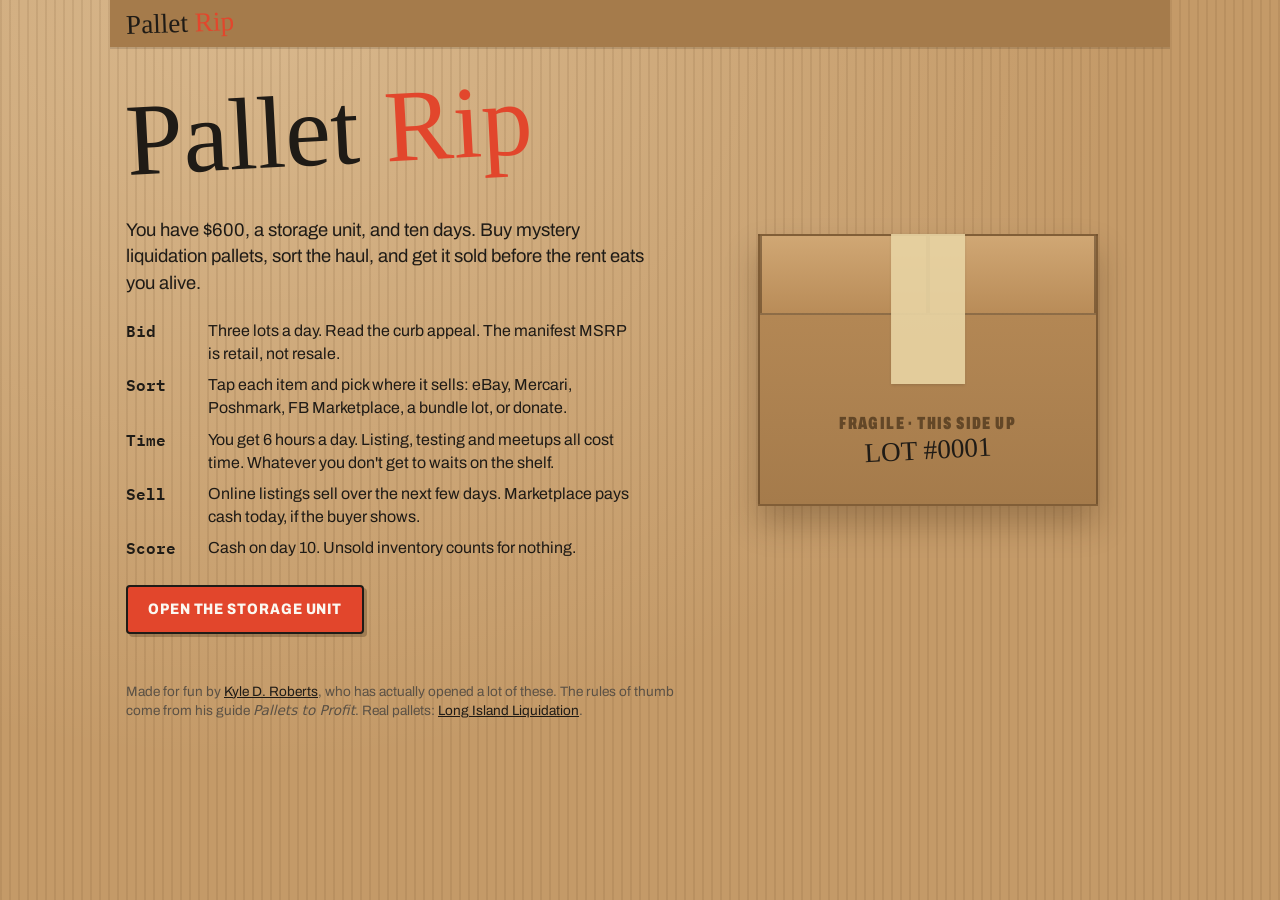
==== commit 60b43b6d: "Pallet Rip: sell across platforms, add Pallets to Profit mechanics Tapping an item now opens a sheet" ====
--- a/pallet/index.html
+++ b/pallet/index.html
@@ -4,9 +4,9 @@
 <meta charset="UTF-8">
 <meta name="viewport" content="width=device-width, initial-scale=1.0, viewport-fit=cover">
 <title>Pallet Rip</title>
-<meta name="description" content="Buy mystery liquidation pallets, rip them open, and flip the haul on eBay before the rent comes due. Ten days. Six hundred bucks. Good luck.">
+<meta name="description" content="Buy mystery liquidation pallets, rip them open, sort the haul, and sell it on eBay, Mercari, Poshmark and Marketplace before the rent comes due. Ten days. Six hundred bucks.">
 <meta property="og:title" content="Pallet Rip">
-<meta property="og:description" content="Buy mystery liquidation pallets, rip them open, flip the haul. Ten days, $600.">
+<meta property="og:description" content="Buy mystery liquidation pallets, rip them open, sort the haul, sell it. Ten days, $600.">
 <meta property="og:url" content="https://robertsdkyle.com/pallet/">
 <meta name="theme-color" content="#b98f5e">
 <link rel="icon" href="data:image/svg+xml,<svg xmlns='http://www.w3.org/2000/svg' viewBox='0 0 32 32'><rect width='32' height='32' rx='4' fill='%23c49a68'/><rect x='14' y='0' width='4' height='32' fill='%23e8d3a2'/><rect x='3' y='26' width='26' height='4' fill='%236b4a2b'/></svg>">
@@ -14,7 +14,7 @@
 <link rel="preconnect" href="https://fonts.gstatic.com" crossorigin>
 <link rel="stylesheet" href="https://fonts.googleapis.com/css2?family=Archivo:wdth,wght@62..125,400..900&family=IBM+Plex+Mono:wght@400;600&family=Permanent+Marker&display=swap">
 <style>
-  /* Layout: one corrugated-cardboard workbench; a sticky shipping-label status bar, then a single stage that swaps auction → rip → receipt. Single deliberate look (warehouse kraft), not themed. */
+  /* Layout: one corrugated-cardboard workbench; a sticky shipping-label status bar, then a single stage that swaps auction → rip/sort → receipt. Single deliberate look (warehouse kraft), not themed. */
   :root {
     --kraft:      #c49a68;
     --kraft-dark: #a57b4b;
@@ -28,7 +28,17 @@
     --forklift:   #f2b705;  /* jackpot / forklift yellow */
     --gain:       #23743f;
     --loss:       #b3261e;
+    --warn:       #a85d00;
     --shadow:     rgba(55, 33, 12, 0.28);
+    --scrim:      rgba(31, 27, 22, 0.55);
+
+    /* channel tape colors */
+    --ch-ebay:    #2f5fc4;
+    --ch-mercari: #6a3fb5;
+    --ch-posh:    #8c1d40;
+    --ch-fb:      #0f7470;
+    --ch-bundle:  #7a5226;
+    --ch-donate:  #6b6359;
 
     --f-marker: 'Permanent Marker', 'Comic Sans MS', 'Marker Felt', cursive;
     --f-body:   'Archivo', 'Arial Narrow', system-ui, sans-serif;
@@ -51,10 +61,11 @@
       repeating-linear-gradient(90deg, var(--kraft-line) 0 2px, transparent 2px 9px),
       radial-gradient(ellipse at 20% 0%, rgba(255,240,210,0.35), transparent 60%);
   }
+  body.sheet-open { overflow: hidden; }
   button { font: inherit; color: inherit; cursor: pointer; }
   :focus-visible { outline: 3px solid var(--ink); outline-offset: 3px; }
 
-  .wrap { max-width: 1060px; margin: 0 auto; padding-inline: 16px; padding-block: 0 64px; }
+  .wrap { max-width: 1060px; margin: 0 auto; padding-inline: 16px; padding-block: 0 120px; }
 
   /* ---------- Status bar (shipping label) ---------- */
   .bar {
@@ -65,7 +76,7 @@
   }
   .bar-inner {
     max-width: 1060px; margin: 0 auto;
-    display: flex; flex-wrap: wrap; align-items: center; gap: 10px 22px;
+    display: flex; flex-wrap: wrap; align-items: center; gap: 8px 22px;
   }
   .logo {
     font-family: var(--f-marker); font-size: 1.7rem; line-height: 1;
@@ -74,12 +85,13 @@
   .logo span { color: var(--sticker); }
   .stat { display: flex; flex-direction: column; line-height: 1.1; }
   .stat small {
-    font-size: 0.66rem; font-weight: 700; letter-spacing: 0.12em; text-transform: uppercase;
+    font-size: 0.64rem; font-weight: 700; letter-spacing: 0.12em; text-transform: uppercase;
     color: rgba(31,27,22,0.62);
   }
-  .stat b { font-family: var(--f-mono); font-size: 1.05rem; font-weight: 600; font-variant-numeric: tabular-nums; }
+  .stat b { font-family: var(--f-mono); font-size: 1rem; font-weight: 600; font-variant-numeric: tabular-nums; }
   .stat b.neg { color: var(--loss); }
-  .cash b { font-size: 1.35rem; }
+  .stat b.warn { color: #7a1a12; }
+  .cash b { font-size: 1.3rem; }
   .cash.bump b { animation: bump .5s ease; }
   @keyframes bump { 40% { transform: scale(1.18); } }
 
@@ -90,7 +102,7 @@
   }
   .stage-head { display: flex; flex-wrap: wrap; align-items: end; justify-content: space-between; gap: 12px 24px; margin: 28px 0 18px; }
   .stage-head h2 { font-size: clamp(1.7rem, 4.5vw, 2.5rem); }
-  .stage-head p { margin: 6px 0 0; max-width: 60ch; color: var(--ink); }
+  .stage-head p { margin: 6px 0 0; max-width: 62ch; color: var(--ink); }
   .btn {
     display: inline-flex; align-items: center; justify-content: center; gap: 8px;
     border: 2px solid var(--ink); background: var(--ink); color: var(--paper);
@@ -103,22 +115,32 @@
   .btn:active { transform: translate(2px,2px); box-shadow: 1px 1px 0 var(--shadow); }
   .btn.ghost { background: transparent; color: var(--ink); }
   .btn.hot { background: var(--sticker); border-color: var(--ink); color: var(--paper); }
+  .btn.small { padding: 7px 12px; font-size: 0.8rem; }
   .btn[disabled] { opacity: 0.45; cursor: not-allowed; transform: none; }
   .row { display: flex; flex-wrap: wrap; gap: 12px; align-items: center; }
   .note { font-size: 0.9rem; color: var(--ink-soft); }
+
+  /* book tip: a torn page from the guide */
+  .tip {
+    background: var(--paper); border-left: 6px solid var(--sticker);
+    padding: 12px 16px; max-width: 560px; box-shadow: 0 4px 10px var(--shadow);
+    transform: rotate(-0.4deg);
+  }
+  .tip small { display: block; font-size: 0.66rem; font-weight: 800; letter-spacing: 0.14em; text-transform: uppercase; color: var(--ink-soft); margin-bottom: 4px; }
+  .tip p { margin: 0; font-size: 0.95rem; }
 
   /* ---------- Intro ---------- */
   .intro { display: grid; grid-template-columns: minmax(0, 1.2fr) minmax(0, 1fr); gap: 32px; align-items: center; margin-top: 40px; }
   .intro h1 { font-size: clamp(3rem, 11vw, 6.4rem); transform: rotate(-3deg); transform-origin: left; }
   .intro h1 span { color: var(--sticker); }
-  .intro .lede { font-size: 1.15rem; max-width: 46ch; margin: 22px 0; }
-  .rules { list-style: none; margin: 0 0 26px; padding: 0; display: grid; gap: 8px; max-width: 52ch; }
+  .intro .lede { font-size: 1.15rem; max-width: 48ch; margin: 22px 0; }
+  .rules { list-style: none; margin: 0 0 26px; padding: 0; display: grid; gap: 8px; max-width: 56ch; }
   .rules li { display: grid; grid-template-columns: 4.5rem 1fr; gap: 10px; }
   .rules b { font-family: var(--f-mono); font-weight: 600; }
   .best-line { margin-top: 14px; font-family: var(--f-mono); font-size: 0.85rem; color: var(--ink-soft); }
 
   /* ---------- Shipping labels (auction lots) ---------- */
-  .lots { display: grid; grid-template-columns: repeat(auto-fit, minmax(250px, 1fr)); gap: 22px; }
+  .lots { display: grid; grid-template-columns: repeat(auto-fit, minmax(260px, 1fr)); gap: 22px; }
   .lot {
     position: relative; background: var(--paper); border: 1px solid var(--paper-edge);
     padding: 18px 18px 16px; box-shadow: 0 6px 14px var(--shadow);
@@ -127,7 +149,7 @@
   .lot:nth-child(1) { transform: rotate(-0.8deg); }
   .lot:nth-child(2) { transform: rotate(0.6deg); }
   .lot:nth-child(3) { transform: rotate(-0.3deg); }
-  .lot::before { /* tape strip */
+  .lot::before {
     content: ""; position: absolute; top: -12px; left: 50%; width: 92px; height: 24px;
     transform: translateX(-50%) rotate(-3deg); background: var(--tape);
     box-shadow: 0 1px 2px rgba(0,0,0,0.12);
@@ -144,8 +166,15 @@
   .lot dt { color: var(--ink-soft); }
   .lot dd { margin: 0; text-align: right; font-family: var(--f-mono); font-variant-numeric: tabular-nums; }
   .lot dd.unknown { font-family: var(--f-marker); color: var(--sticker); }
+  .tells { display: flex; flex-wrap: wrap; gap: 6px; }
+  .tells span {
+    font-size: 0.74rem; font-weight: 700; padding: 2px 8px; border-radius: 999px; border: 1.5px solid currentColor;
+  }
+  .tells .good { color: var(--gain); }
+  .tells .bad { color: var(--loss); }
+  .tells-h { font-size: 0.66rem; font-weight: 800; letter-spacing: 0.12em; text-transform: uppercase; color: var(--ink-soft); }
   .barcode {
-    height: 34px;
+    height: 30px;
     background: repeating-linear-gradient(90deg, var(--ink) 0 2px, transparent 2px 4px, var(--ink) 4px 5px, transparent 5px 8px, var(--ink) 8px 11px, transparent 11px 12px);
   }
   .lot-foot { display: flex; align-items: end; justify-content: space-between; gap: 10px; margin-top: auto; }
@@ -154,6 +183,7 @@
   .lot.cant { filter: grayscale(0.6); }
   .lot.cant .btn { background: var(--ink-soft); border-color: var(--ink-soft); }
   .skip-row { margin-top: 26px; }
+  .holdings { font-family: var(--f-mono); font-size: 0.85rem; }
 
   /* ---------- The box ---------- */
   .box-stage { display: grid; place-items: center; padding: 30px 0 10px; }
@@ -163,7 +193,6 @@
     border: 2px solid rgba(60,38,16,0.45);
     box-shadow: 0 18px 30px var(--shadow);
     cursor: pointer;
-    perspective: 700px;
   }
   .box .flap {
     position: absolute; top: -2px; width: 50%; height: 30%;
@@ -178,7 +207,7 @@
     background: var(--tape); box-shadow: 0 1px 3px rgba(0,0,0,0.15);
     transition: opacity .3s ease .3s;
   }
-  .box .tape::after { /* the cut */
+  .box .tape::after {
     content: ""; position: absolute; left: 50%; top: 0; width: 2px; height: 0; background: var(--ink);
     transition: height .3s ease;
   }
@@ -195,47 +224,58 @@
   .box.shake { animation: shake .4s ease; }
   @keyframes shake { 25% { transform: rotate(-2deg); } 75% { transform: rotate(2deg); } }
 
-  /* ---------- Item tags ---------- */
-  .haul-bar {
-    display: flex; flex-wrap: wrap; align-items: center; justify-content: space-between; gap: 12px 20px;
-    background: var(--ink); color: var(--paper); padding: 12px 16px; margin-bottom: 18px;
+  /* ---------- Workbench ---------- */
+  .clock {
+    position: sticky; z-index: 9; top: calc(env(safe-area-inset-top, 0px) + var(--bar-h, 64px));
+    display: flex; flex-wrap: wrap; align-items: center; justify-content: space-between; gap: 10px 18px;
+    background: var(--ink); color: var(--paper); padding: 10px 14px; margin-bottom: 18px;
     box-shadow: 3px 3px 0 var(--shadow);
   }
-  .haul-bar .slots { display: flex; gap: 6px; }
-  .haul-bar .slot { width: 22px; height: 22px; border: 2px solid var(--paper); border-radius: 3px; }
-  .haul-bar .slot.on { background: var(--forklift); border-color: var(--forklift); }
-  .haul-bar .proj { font-family: var(--f-mono); font-size: 0.9rem; font-variant-numeric: tabular-nums; }
-  .haul-bar .proj b { color: var(--forklift); font-weight: 600; }
-  .haul-bar .row { gap: 10px; }
-  .haul-bar .btn { box-shadow: none; }
-  .haul-bar .btn.ghost { color: var(--paper); border-color: var(--paper); }
+  .clock .meter { display: grid; grid-template-columns: repeat(12, 1fr); gap: 3px; width: min(260px, 100%); }
+  .clock .meter i { height: 14px; border: 1.5px solid var(--paper); border-radius: 2px; }
+  .clock .meter i.used { background: var(--forklift); border-color: var(--forklift); }
+  .clock .meter i.part { background: linear-gradient(90deg, var(--forklift) 50%, transparent 50%); border-color: var(--forklift); }
+  .clock .left { font-family: var(--f-mono); font-size: 0.9rem; font-variant-numeric: tabular-nums; }
+  .clock .left b { color: var(--forklift); font-weight: 600; }
+  .clock .row { gap: 8px; }
+  .clock .btn { box-shadow: none; }
+  .clock .btn.ghost { color: var(--paper); border-color: var(--paper); }
+
+  .bench-section { margin-top: 26px; }
+  .bench-section > h3 {
+    margin: 0 0 12px; font-weight: 900; font-stretch: 75%; text-transform: uppercase; letter-spacing: 0.06em; font-size: 1.05rem;
+    display: flex; align-items: baseline; gap: 10px;
+  }
+  .bench-section > h3 small { font-weight: 600; font-stretch: 100%; letter-spacing: 0; text-transform: none; color: var(--ink-soft); font-size: 0.85rem; }
 
   .tags { display: grid; grid-template-columns: repeat(auto-fill, minmax(156px, 1fr)); gap: 16px; }
   .tag {
     position: relative; text-align: left; min-width: 0;
     background: var(--paper); border: 1px solid var(--paper-edge); border-radius: 6px 6px 3px 3px;
-    padding: 26px 12px 12px; box-shadow: 0 4px 10px var(--shadow);
+    padding: 24px 12px 12px; box-shadow: 0 4px 10px var(--shadow);
     display: flex; flex-direction: column; gap: 6px;
     transition: transform .15s ease, box-shadow .15s ease;
     animation: pop .45s cubic-bezier(.3,1.5,.5,1) backwards;
   }
-  .tag::before { /* hang-tag hole */
-    content: ""; position: absolute; top: 9px; left: 50%; width: 10px; height: 10px; margin-left: -5px;
+  .tag::before {
+    content: ""; position: absolute; top: 8px; left: 50%; width: 10px; height: 10px; margin-left: -5px;
     border-radius: 50%; background: var(--kraft); box-shadow: inset 0 1px 2px rgba(0,0,0,0.35);
   }
   @keyframes pop { from { opacity: 0; transform: translateY(-40px) rotate(-8deg) scale(.7); } }
   .tag:hover { transform: translateY(-3px) rotate(-0.6deg); box-shadow: 0 8px 16px var(--shadow); }
-  .tag .ico { font-size: 2.1rem; line-height: 1; }
-  .tag .nm { font-weight: 700; font-stretch: 85%; line-height: 1.15; font-size: 0.98rem; }
-  .tag .vals { margin-top: auto; display: grid; gap: 1px; font-family: var(--f-mono); font-size: 0.78rem; font-variant-numeric: tabular-nums; color: var(--ink-soft); }
+  .tag .ico { font-size: 2rem; line-height: 1; }
+  .tag .nm { font-weight: 700; font-stretch: 85%; line-height: 1.15; font-size: 0.96rem; }
+  .tag .meta { display: flex; flex-wrap: wrap; gap: 4px 6px; align-items: center; }
+  .tag .size { font-size: 0.7rem; font-weight: 700; color: var(--ink-soft); }
+  .tag .vals { margin-top: auto; font-family: var(--f-mono); font-size: 0.78rem; font-variant-numeric: tabular-nums; color: var(--ink-soft); }
   .tag .vals b { color: var(--ink); font-weight: 600; }
   .cond {
-    align-self: start; font-size: 0.66rem; font-weight: 900; letter-spacing: 0.1em; text-transform: uppercase;
+    align-self: start; font-size: 0.64rem; font-weight: 900; letter-spacing: 0.1em; text-transform: uppercase;
     border: 2px solid currentColor; padding: 1px 6px; transform: rotate(-3deg);
   }
   .cond.NEW { color: var(--gain); }
   .cond.OPEN { color: var(--ink-soft); }
-  .cond.UNTESTED { color: #b86a00; }
+  .cond.UNTESTED { color: var(--warn); }
   .cond.BROKEN { color: var(--loss); }
   .tag.jackpot { border: 3px solid var(--forklift); box-shadow: 0 0 0 3px var(--ink), 0 8px 22px rgba(242,183,5,0.55); }
   .tag.jackpot::after {
@@ -243,45 +283,125 @@
     background: var(--forklift); color: var(--ink); font-weight: 900; font-size: 0.7rem; letter-spacing: 0.12em;
     padding: 3px 7px; transform: rotate(8deg); border: 2px solid var(--ink);
   }
-  .tag.listed { transform: rotate(-1.5deg) translateY(-4px); outline: 3px solid var(--ink); outline-offset: -1px; }
-  .tag .listed-sticker {
-    position: absolute; right: 8px; top: 30px; display: none;
-    width: 54px; height: 54px; border-radius: 50%; background: var(--sticker); color: var(--paper);
-    font-weight: 900; font-stretch: 75%; font-size: 0.72rem; line-height: 1; text-transform: uppercase;
-    place-items: center; text-align: center; transform: rotate(12deg); box-shadow: 0 2px 4px var(--shadow);
-  }
-  .tag.listed .listed-sticker { display: grid; }
-  .tags.locked .tag { cursor: default; }
+  .chip {
+    display: block; margin: 4px -12px -12px; padding: 7px 12px;
+    font-size: 0.74rem; font-weight: 800; letter-spacing: 0.06em; text-transform: uppercase;
+    background: var(--paper-edge); color: var(--ink-soft); border-radius: 0 0 3px 3px;
+  }
+  .chip.ebay    { background: var(--ch-ebay); color: var(--paper); }
+  .chip.mercari { background: var(--ch-mercari); color: var(--paper); }
+  .chip.posh    { background: var(--ch-posh); color: var(--paper); }
+  .chip.fb      { background: var(--ch-fb); color: var(--paper); }
+  .chip.bundle  { background: var(--ch-bundle); color: var(--paper); }
+  .chip.donate  { background: var(--ch-donate); color: var(--paper); }
+  .tag.planned { transform: rotate(-1deg); }
+
+  .active-list { background: var(--paper); box-shadow: 0 4px 10px var(--shadow); }
+  .active-list summary {
+    cursor: pointer; padding: 12px 14px; font-weight: 800; font-stretch: 85%; text-transform: uppercase; letter-spacing: 0.05em;
+    display: flex; justify-content: space-between; gap: 10px; flex-wrap: wrap;
+  }
+  .active-list summary span { font-family: var(--f-mono); font-weight: 400; text-transform: none; letter-spacing: 0; color: var(--ink-soft); font-size: 0.85rem; }
+  .active-list ul { list-style: none; margin: 0; padding: 0 14px 12px; display: grid; gap: 6px; }
+  .active-list li { display: grid; grid-template-columns: auto minmax(0,1fr) auto; gap: 10px; align-items: center; font-size: 0.9rem; border-top: 1px dashed var(--paper-edge); padding-top: 6px; }
+  .active-list li .where { font-family: var(--f-mono); font-size: 0.75rem; color: var(--ink-soft); text-align: right; }
+  .dot { width: 10px; height: 10px; border-radius: 50%; display: inline-block; }
+
+  /* ---------- Bottom sheet: where does it sell? ---------- */
+  .scrim { position: fixed; inset: 0; background: var(--scrim); z-index: 40; animation: fade .2s ease; }
+  @keyframes fade { from { opacity: 0; } }
+  .sheet {
+    position: fixed; z-index: 41; left: 50%; bottom: 0; transform: translateX(-50%);
+    width: min(560px, 100%); max-height: 88vh; overflow-y: auto; overscroll-behavior: contain;
+    background: var(--paper); border-radius: 14px 14px 0 0;
+    padding: 18px 16px calc(18px + env(safe-area-inset-bottom, 0px));
+    box-shadow: 0 -10px 30px rgba(0,0,0,0.3);
+    animation: rise .25s cubic-bezier(.2,.9,.3,1);
+  }
+  @keyframes rise { from { transform: translate(-50%, 40px); opacity: 0; } }
+  .sheet-head { display: grid; grid-template-columns: auto minmax(0,1fr) auto; gap: 12px; align-items: start; }
+  .sheet-head .ico { font-size: 2.4rem; line-height: 1; }
+  .sheet-head h3 { margin: 0; font-weight: 800; font-stretch: 85%; font-size: 1.25rem; line-height: 1.15; }
+  .sheet-head .sub { font-size: 0.85rem; color: var(--ink-soft); margin-top: 4px; display: flex; flex-wrap: wrap; gap: 4px 10px; align-items: center; }
+  .x { border: 0; background: transparent; font-size: 1.6rem; line-height: 1; padding: 0 4px; }
+  .comps {
+    margin: 14px 0 0; display: grid; grid-template-columns: repeat(3, minmax(0,1fr)); gap: 8px;
+    font-family: var(--f-mono); font-size: 0.8rem; font-variant-numeric: tabular-nums;
+  }
+  .comps div { background: var(--kraft-line); padding: 8px; }
+  .comps small { display: block; font-family: var(--f-body); font-size: 0.62rem; font-weight: 800; letter-spacing: 0.1em; text-transform: uppercase; color: var(--ink-soft); }
+  .test-row {
+    margin-top: 14px; display: flex; gap: 12px; align-items: center; justify-content: space-between; flex-wrap: wrap;
+    border: 2px dashed var(--warn); padding: 10px 12px; color: var(--ink);
+  }
+  .test-row p { margin: 0; font-size: 0.88rem; flex: 1 1 220px; }
+  .test-result { margin-top: 14px; padding: 10px 12px; font-weight: 700; }
+  .test-result.good { background: rgba(35,116,63,0.12); color: var(--gain); }
+  .test-result.bad { background: rgba(179,38,30,0.10); color: var(--loss); }
+  .seg-h { margin: 18px 0 6px; font-size: 0.68rem; font-weight: 800; letter-spacing: 0.12em; text-transform: uppercase; color: var(--ink-soft); }
+  .seg { display: grid; grid-template-columns: repeat(3, 1fr); border: 2px solid var(--ink); border-radius: 6px; overflow: hidden; }
+  .seg button { border: 0; background: transparent; padding: 8px 4px; font-weight: 800; font-stretch: 85%; font-size: 0.82rem; line-height: 1.15; }
+  .seg button + button { border-left: 2px solid var(--ink); }
+  .seg button small { display: block; font-weight: 500; font-size: 0.7rem; color: var(--ink-soft); }
+  .seg button[aria-pressed="true"] { background: var(--ink); color: var(--paper); }
+  .seg button[aria-pressed="true"] small { color: var(--paper-edge); }
+  .opts { display: grid; gap: 8px; margin-top: 14px; }
+  .opt {
+    position: relative; text-align: left; width: 100%;
+    display: grid; grid-template-columns: 8px minmax(0,1fr) auto; gap: 4px 12px; align-items: center;
+    background: var(--paper); border: 2px solid var(--paper-edge); border-radius: 8px; padding: 10px 12px 10px 0;
+    overflow: hidden;
+  }
+  .opt:hover:not([disabled]) { border-color: var(--ink); }
+  .opt .stripe { grid-row: 1 / span 3; align-self: stretch; }
+  .opt .t { font-weight: 800; font-stretch: 85%; font-size: 1rem; display: flex; gap: 8px; align-items: center; flex-wrap: wrap; }
+  .opt .n { font-family: var(--f-mono); font-weight: 600; font-variant-numeric: tabular-nums; text-align: right; }
+  .opt .n.neg { color: var(--loss); }
+  .opt .d { grid-column: 2 / span 2; font-size: 0.8rem; color: var(--ink-soft); font-family: var(--f-mono); }
+  .opt .w { grid-column: 2 / span 2; font-size: 0.8rem; display: grid; gap: 2px; }
+  .opt .w .bad { color: var(--loss); }
+  .opt .w .good { color: var(--gain); }
+  .opt .w .meh { color: var(--ink-soft); }
+  .opt[aria-pressed="true"] { border-color: var(--ink); box-shadow: inset 0 0 0 1px var(--ink); background: #fffdf6; }
+  .opt[disabled] { opacity: 0.5; cursor: not-allowed; }
+  .pro {
+    font-size: 0.62rem; font-weight: 900; letter-spacing: 0.1em; text-transform: uppercase;
+    background: var(--forklift); color: var(--ink); padding: 2px 6px; border-radius: 3px;
+  }
+  .picked { font-size: 0.62rem; font-weight: 900; letter-spacing: 0.1em; text-transform: uppercase; background: var(--ink); color: var(--paper); padding: 2px 6px; border-radius: 3px; }
+  .sheet-foot { margin-top: 14px; display: flex; justify-content: space-between; gap: 10px; flex-wrap: wrap; }
 
   /* ---------- Receipt ---------- */
-  .ledger-wrap { display: grid; grid-template-columns: minmax(0, 420px) minmax(0, 1fr); gap: 32px; align-items: start; margin-top: 28px; }
+  .ledger-wrap { display: grid; grid-template-columns: minmax(0, 440px) minmax(0, 1fr); gap: 32px; align-items: start; margin-top: 28px; }
   .receipt {
     position: relative; background: var(--paper); padding: 22px 20px 30px;
-    font-family: var(--f-mono); font-size: 0.86rem; font-variant-numeric: tabular-nums;
+    font-family: var(--f-mono); font-size: 0.84rem; font-variant-numeric: tabular-nums;
     box-shadow: 0 10px 22px var(--shadow);
-    --zig: linear-gradient(135deg, var(--paper) 50%, transparent 50%) 0 0 / 12px 12px repeat-x,
-           linear-gradient(225deg, var(--paper) 50%, transparent 50%) 0 0 / 12px 12px repeat-x;
   }
   .receipt::after {
     content: ""; position: absolute; left: 0; right: 0; bottom: -12px; height: 12px;
-    background: var(--zig);
+    background:
+      linear-gradient(135deg, var(--paper) 50%, transparent 50%) 0 0 / 12px 12px repeat-x,
+      linear-gradient(225deg, var(--paper) 50%, transparent 50%) 0 0 / 12px 12px repeat-x;
   }
   .receipt h3 { margin: 0 0 2px; text-align: center; font-family: var(--f-body); font-weight: 900; font-stretch: 70%; font-size: 1.4rem; letter-spacing: 0.06em; }
   .receipt .sub { text-align: center; color: var(--ink-soft); margin-bottom: 14px; }
-  .receipt .ln { display: flex; justify-content: space-between; gap: 12px; padding: 2px 0; animation: print .25s ease both; }
+  .receipt .grp { margin: 10px 0 4px; font-family: var(--f-body); font-weight: 800; font-size: 0.7rem; letter-spacing: 0.12em; text-transform: uppercase; color: var(--ink-soft); }
+  .receipt .ln { display: flex; justify-content: space-between; gap: 12px; padding: 2px 0; animation: print .25s ease backwards; }
   .receipt .ln span:first-child { min-width: 0; overflow-wrap: anywhere; }
   .receipt .ln span:last-child { flex: none; }
-  .receipt .ln.dim { color: var(--ink-soft); padding-left: 1.2em; font-size: 0.8rem; }
+  .receipt .ln.dim { color: var(--ink-soft); padding-left: 1.2em; font-size: 0.78rem; }
   .receipt .ln.neg span:last-child { color: var(--loss); }
   .receipt .ln.pos span:last-child { color: var(--gain); }
+  .receipt .ln.zero span:last-child { color: var(--ink-soft); }
   .receipt .rule { border-top: 2px dashed var(--ink-soft); margin: 10px 0; }
-  .receipt .ln.big { font-weight: 600; font-size: 1.05rem; }
+  .receipt .ln.big { font-weight: 600; font-size: 1.02rem; }
   @keyframes print { from { opacity: 0; transform: translateY(-4px); } }
   .stamp {
-    position: absolute; right: 18px; bottom: 78px;
+    display: block; width: fit-content; margin: 16px auto 0;
     font-family: var(--f-body); font-weight: 900; font-stretch: 70%; font-size: 1.7rem; letter-spacing: 0.08em;
     padding: 2px 10px; border: 4px solid currentColor; border-radius: 6px; transform: rotate(-14deg);
-    opacity: 0.85; mix-blend-mode: multiply;
+    opacity: 0.85; mix-blend-mode: multiply; pointer-events: none;
     animation: slam .35s cubic-bezier(.3,1.6,.5,1) .5s backwards;
   }
   .stamp.pos { color: var(--gain); }
@@ -289,12 +409,12 @@
   @keyframes slam { from { opacity: 0; transform: rotate(-14deg) scale(2.2); } }
 
   .sticky-note {
-    background: #fff27a; color: var(--ink); padding: 18px 18px 20px; max-width: 360px;
+    background: #fff27a; color: var(--ink); padding: 18px 18px 20px; max-width: 380px;
     transform: rotate(1.5deg); box-shadow: 0 8px 16px var(--shadow);
-    font-family: var(--f-marker); font-size: 1.15rem; line-height: 1.35;
+    font-family: var(--f-marker); font-size: 1.12rem; line-height: 1.35;
   }
   .sticky-note small { display: block; font-family: var(--f-body); font-weight: 800; font-size: 0.7rem; letter-spacing: 0.14em; text-transform: uppercase; margin-bottom: 6px; color: var(--ink-soft); }
-  .side { display: grid; gap: 22px; justify-items: start; }
+  .side { display: grid; gap: 22px; justify-items: start; min-width: 0; }
 
   /* ---------- End ---------- */
   .end { text-align: left; margin-top: 36px; display: grid; gap: 22px; }
@@ -304,23 +424,34 @@
     font-size: clamp(1.4rem, 4vw, 2rem); background: var(--sticker); color: var(--paper);
     padding: 6px 16px; transform: rotate(-1.5deg); box-shadow: 4px 4px 0 var(--ink);
   }
-  .end-stats { display: grid; grid-template-columns: repeat(auto-fit, minmax(160px, 1fr)); gap: 12px; max-width: 760px; }
+  .end-stats { display: grid; grid-template-columns: repeat(auto-fit, minmax(160px, 1fr)); gap: 12px; max-width: 820px; }
   .end-stats div { background: var(--paper); padding: 12px 14px; box-shadow: 0 3px 8px var(--shadow); min-width: 0; }
   .end-stats small { display: block; font-size: 0.68rem; font-weight: 800; letter-spacing: 0.12em; text-transform: uppercase; color: var(--ink-soft); }
-  .end-stats b { font-family: var(--f-mono); font-size: 1.1rem; font-weight: 600; overflow-wrap: anywhere; }
+  .end-stats b { font-family: var(--f-mono); font-size: 1.05rem; font-weight: 600; overflow-wrap: anywhere; }
   .copy-out { font-family: var(--f-mono); font-size: 0.8rem; background: var(--paper); padding: 10px 12px; max-width: 760px; white-space: pre-wrap; display: none; }
   .copy-out.show { display: block; }
 
-  .credit { margin-top: 48px; font-size: 0.85rem; color: var(--ink-soft); }
+  .credit { margin-top: 48px; font-size: 0.85rem; color: var(--ink-soft); max-width: 70ch; }
   .credit a { color: var(--ink); }
 
   @media (max-width: 720px) {
     .intro, .ledger-wrap { grid-template-columns: minmax(0, 1fr); }
     .intro .box-stage { order: -1; padding-top: 10px; }
     .tags { grid-template-columns: repeat(auto-fill, minmax(140px, 1fr)); gap: 12px; }
-    .bar-inner { gap: 6px 16px; }
+    .bar-inner { gap: 4px 16px; }
     .logo { font-size: 1.4rem; width: 100%; }
-    .stamp { font-size: 1.3rem; bottom: 74px; }
+    .bar-inner { gap: 2px 14px; }
+    .stat b { font-size: 0.92rem; }
+    .cash b { font-size: 1.15rem; }
+    .clock {
+      position: fixed; top: auto; left: 0; right: 0; bottom: 0; margin: 0; z-index: 20;
+      padding: 10px 16px calc(10px + env(safe-area-inset-bottom, 0px));
+      box-shadow: 0 -4px 14px var(--shadow);
+    }
+    .clock .meter { width: 100%; }
+    .clock .summary { display: none; }
+    .clock .row { width: 100%; }
+    .clock .row .btn { flex: 1; }
   }
   @media (prefers-reduced-motion: reduce) {
     *, *::before, *::after { animation-duration: 0.01ms !important; animation-delay: 0ms !important; transition-duration: 0.01ms !important; }
@@ -329,14 +460,15 @@
 </head>
 <body>
 <div class="wrap">
-  <header class="bar" aria-label="Game status">
+  <header class="bar" id="topbar" aria-label="Game status">
     <div class="bar-inner" id="bar">
       <a class="logo" href="#" id="logo">Pallet <span>Rip</span></a>
     </div>
   </header>
   <main id="stage" aria-live="polite"></main>
-  <p class="credit">Made for fun by <a href="https://robertsdkyle.com/">Kyle D. Roberts</a>, who has actually opened a lot of these. Real pallets: <a href="https://www.youtube.com/@LongIslandLiquidation" target="_blank" rel="noopener">Long Island Liquidation</a>.</p>
+  <p class="credit">Made for fun by <a href="https://robertsdkyle.com/">Kyle D. Roberts</a>, who has actually opened a lot of these. The rules of thumb come from his guide <i>Pallets to Profit</i>. Real pallets: <a href="https://www.youtube.com/@LongIslandLiquidation" target="_blank" rel="noopener">Long Island Liquidation</a>.</p>
 </div>
+<div id="sheet-root"></div>
 
 <script>
 (function () {
@@ -345,31 +477,60 @@
   /* =========================================================
      TUNING
      ========================================================= */
-  const START_CASH = 600, DAYS = 10, RENT = 40, BASE_SLOTS = 4;
-  const EBAY_FEE = 0.1325, EBAY_ORDER_FEE = 0.30, PACKING = 3;
-  const DOA_RATE = 0.3;      // untested items that turn out dead
-  const YARD_RATE = 0.35;    // dollar-table price as a share of low value
+  const START_CASH = 600, DAYS = 10;
+  const DAY_MIN = 360;                       // six working hours a day
+  const BASE_RENT = 40, OVERFLOW_AT = 30, OVERFLOW_RENT = 25;
+  const TEST_MIN = 20, BUNDLE_MIN = 30;
+  const DOA_RATE = 0.3;                      // untested items that are actually dead
+  const NO_SHOW = 0.12, NO_SHOW_RAIN = 0.3;
+  const UPSELL = 0.18;                       // "if they don't see it, they can't buy it"
+  const SCAM_RATE = 0.2, SCAM_FEEDBACK = 5, SCAM_PRICE = 150;
+  const TIME_VALUE = 15 / 60;                // $/minute, used only for the Pro pick
+
+  const SHIP = { S: 6, M: 14, L: 38 };
+  const SIZE_LABEL = { S: 'Ships small', M: 'Medium box', L: 'Bulky' };
 
   const COND = {
-    NEW:      { label: 'New',        mult: 1.00 },
-    OPEN:     { label: 'Open box',   mult: 0.75 },
-    UNTESTED: { label: 'Untested',   mult: 0.75 },
-    BROKEN:   { label: 'For parts',  mult: 0.12 }
+    NEW:      { label: 'New',       mult: 1.00 },
+    OPEN:     { label: 'Open box',  mult: 0.75 },
+    UNTESTED: { label: 'Untested',  mult: 0.75 },
+    BROKEN:   { label: 'For parts', mult: 0.12 }
   };
 
+  const PRICING = {
+    move:   { label: 'Price to move', hint: '−15%, sells fast', mult: 0.85, speed: 1.5 },
+    market: { label: 'Market',        hint: 'sold comps',       mult: 1.00, speed: 1.0 },
+    top:    { label: 'Top dollar',    hint: '+15%, slow',       mult: 1.15, speed: 0.55 }
+  };
+  const TIER_SPEED = { dud: 0.5, common: 0.62, good: 0.5, jackpot: 0.42 };
+
+  const CH = {
+    ebay:    { name: 'eBay',           kind: 'online', fee: 0.1325, flat: 0.30, mult: 1.00, speed: 1.0,  ships: true,  color: 'var(--ch-ebay)' },
+    mercari: { name: 'Mercari',        kind: 'online', fee: 0.10,   flat: 0.50, mult: 0.88, speed: 0.8,  ships: true,  color: 'var(--ch-mercari)' },
+    posh:    { name: 'Poshmark',       kind: 'online', fee: 0.20,   flat: 0,    mult: 1.05, speed: 0.85, ships: false, color: 'var(--ch-posh)', apparel: true },
+    fb:      { name: 'FB Marketplace', kind: 'local',  color: 'var(--ch-fb)' },
+    bundle:  { name: 'Bundle lot',     kind: 'bundle', color: 'var(--ch-bundle)' },
+    donate:  { name: 'Donate',         kind: 'donate', color: 'var(--ch-donate)' }
+  };
+  const CH_ORDER = ['ebay', 'mercari', 'posh', 'fb', 'bundle', 'donate'];
+
   const GRADES = {
-    A: { name: 'Shelf pulls', sources: ['Target Overstock', 'Walmart Shelf Pulls', 'Costco Excess'],
-         cond: [['NEW', 60], ['OPEN', 35], ['UNTESTED', 5]],
+    A: { name: 'Shelf pulls', sources: ['Target Shelf Pulls', 'Walmart Shelf Pulls', 'Costco Excess'],
+         cond: [['NEW', 65], ['OPEN', 30], ['UNTESTED', 5]],
          tier: [['dud', 15], ['common', 57], ['good', 25], ['jackpot', 3]],
-         factor: [0.72, 0.95], manifest: true },
+         factor: [0.55, 0.8], manifest: true },
     B: { name: 'Customer returns', sources: ['Amazon Returns', 'Home Depot Returns', 'Best Buy Returns'],
          cond: [['NEW', 20], ['OPEN', 35], ['UNTESTED', 35], ['BROKEN', 10]],
-         tier: [['dud', 32], ['common', 45], ['good', 20], ['jackpot', 3]],
-         factor: [0.58, 1.02], manifest: true },
+         tier: [['dud', 30], ['common', 45], ['good', 21], ['jackpot', 4]],
+         factor: [0.45, 0.85], manifest: true },
+    U: { name: 'Undeliverable mail', sources: ['USPS Undeliverables', 'Lost Parcel Lot', 'Carrier Overstock'],
+         cond: [['NEW', 50], ['OPEN', 38], ['UNTESTED', 12]],
+         tier: [['dud', 35], ['common', 35], ['good', 22], ['jackpot', 8]],
+         factor: [0.4, 0.95], manifest: false },
     C: { name: 'Salvage', sources: ['Unmanifested Truckload', 'Freight Claims', 'Mystery Salvage'],
          cond: [['NEW', 8], ['OPEN', 22], ['UNTESTED', 42], ['BROKEN', 28]],
          tier: [['dud', 42], ['common', 33], ['good', 19], ['jackpot', 6]],
-         factor: [0.42, 1.05], manifest: false }
+         factor: [0.35, 0.9], manifest: false }
   };
 
   const SIZES = {
@@ -378,46 +539,75 @@
     L: { name: 'Gaylord box',  n: [15, 20] }
   };
 
-  // [icon, name, low, high]
+  const GOOD_TELLS = ['Shrink-wrap intact', 'Square, stable stack', 'Clean retail boxes', 'Everyday items visible', 'No return labels'];
+  const BAD_TELLS  = ['Crushed corners', 'Return labels everywhere', 'Heavy dirt', 'Torn boxes', 'Leaning stack', 'Loose stuff on top'];
+
+  // [icon, name, low, high, size]  low/high = sold comps for a new one, shipped
   const CATALOG = {
     'Electronics': {
       dud:     [['🎧','Single AirPod (left)',8,15],['📱','iPhone 6 cases, lot of 47',3,10],['🔌','Tangle of USB-C cables',4,12],['📺','TV remote, brand unknown',2,6],['🖱️','Wireless mouse, no dongle',3,8]],
       common:  [['🔊','JBL Flip 5 speaker',45,70],['⌚','Fitbit Inspire 3',40,60],['🎮','Xbox wireless controller',30,45],['💡','Smart bulb 4-pack',20,35],['🔔','Ring video doorbell',50,80],['🎙️','USB podcast mic',35,55]],
-      good:    [['🎧','Bose QC45 headphones',140,200],['📱','iPad 9th gen',180,240],['🖥️','27-inch 4K monitor',150,220],['🚁','DJI Mini drone',200,300]],
-      jackpot: [['💻','MacBook Air M2',600,800],['📸','Sony a6400 camera body',500,650],['🥽','Meta Quest 3',350,450],['🎮','Nintendo Switch OLED',260,320]]
+      good:    [['🎧','Bose QC45 headphones',140,200],['📱','iPad 9th gen',180,240],['🖥️','27-inch 4K monitor',150,220,'L'],['🚁','DJI Mini drone',200,300,'M']],
+      jackpot: [['💻','MacBook Air M2',600,800,'M'],['📸','Sony a6400 camera body',500,650],['🥽','Meta Quest 3',350,450,'M'],['🎮','Nintendo Switch OLED',260,320,'M']]
     },
     'Home & Kitchen': {
       dud:     [['🫙','Mismatched Tupperware lids',1,4],['🕯️','Pumpkin spice candle',2,6],['🪴','Fake succulent, sun-faded',1,4],['🛁','Shower curtain, opened',3,8],['🧽','Sponges. So many sponges.',2,6]],
-      common:  [['🍳','5-qt air fryer',40,65],['☕','Keurig K-Mini',35,55],['🔪','Knife block set',30,50],['🛏️','Queen sheet set',20,35],['🧹','Shark handheld vac',50,75],['🍲','Instant Pot Duo',55,80]],
-      good:    [['🤖','Roomba i3',150,220],['☕','Nespresso Vertuo',100,150],['🥤','Vitamix blender',180,260],['🍦','Ninja Creami',120,160]],
-      jackpot: [['🌀','Dyson V15 Detect',380,520],['🎂','KitchenAid Artisan mixer',220,320],['☕','Breville Barista Express',400,550]]
+      common:  [['🍳','5-qt air fryer',40,65,'M'],['☕','Keurig K-Mini',35,55,'M'],['🔪','Knife block set',30,50,'M'],['🛏️','Queen sheet set',20,35],['🧹','Shark handheld vac',50,75,'M'],['🍲','Instant Pot Duo',55,80,'M'],['🛋️','Throw pillow, 3-pack',20,35,'M']],
+      good:    [['🤖','Roomba i3',150,220,'M'],['☕','Nespresso Vertuo',100,150,'M'],['🥤','Vitamix blender',180,260,'M'],['🍦','Ninja Creami',120,160,'M']],
+      jackpot: [['🌀','Dyson V15 Detect',380,520,'M'],['🎂','KitchenAid Artisan mixer',220,320,'L'],['☕','Breville Barista Express',400,550,'L']]
     },
-    'Toys & Games': {
+    'Toys & Sports': {
       dud:     [['🧸','Plush with one eye',1,3],['🧩','Puzzle, 999 of 1,000 pieces',1,4],['🌀','Fidget spinners, lot of 60',5,12],['🎲','Board game, no box',2,6],['🪀','Yo-yo, hopelessly tangled',1,3]],
-      common:  [['🏎️','Hot Wheels track set',20,35],['🎲','Catan',25,40],['🐸','Squishmallow, 16-inch',15,30],['🧱','LEGO City set',25,45],['🎯','Nerf blaster',20,35]],
-      good:    [['🧱','LEGO Technic Porsche',120,170],['🃏','Pokémon booster box',110,160],['🛴','Kids electric scooter',90,140]],
-      jackpot: [['🛸','LEGO UCS Millennium Falcon',650,850],['🔥','PSA 9 Charizard card',300,500],['🏰','LEGO Hogwarts Castle',330,420]]
+      common:  [['🏎️','Hot Wheels track set',20,35,'M'],['🎲','Catan',25,40],['🐸','Squishmallow, 16-inch',15,30,'M'],['🧱','LEGO City set',25,45],['🎯','Nerf blaster',20,35,'M'],['⛳','Golf bag',60,90,'L']],
+      good:    [['🧱','LEGO Technic Porsche',120,170,'M'],['🃏','Pokémon booster box',110,160],['🛴','Kids electric scooter',90,140,'L'],['🧊','Yeti Tundra 45 cooler',180,250,'L']],
+      jackpot: [['🛸','LEGO UCS Millennium Falcon',650,850,'L'],['🔥','PSA 9 Charizard card',300,500],['🏰','LEGO Hogwarts Castle',330,420,'L']]
     },
     'Tools': {
       dud:     [['🔩','Bag of assorted screws',2,5],['🪛','Screwdriver, missing tip',1,3],['🧤','Work gloves, all left hand',1,4],['📏','Tape measure, won\'t retract',1,3]],
-      common:  [['🔦','Rechargeable work light',20,35],['🪚','Ryobi circular saw',40,60],['🧰','120-piece socket set',35,55],['🔋','DeWalt 20V battery',45,70]],
-      good:    [['🛠️','Milwaukee M18 impact driver',110,150],['💨','Pancake air compressor',80,120],['🔨','Makita rotary hammer',140,200]],
-      jackpot: [['🧰','DeWalt 6-tool combo kit',380,520],['🌿','EGO 56V lawn mower',350,450],['⚡','Portable generator',500,700]]
+      common:  [['🔦','Rechargeable work light',20,35],['🪚','Ryobi circular saw',40,60,'M'],['🧰','120-piece socket set',35,55,'M'],['🔋','DeWalt 20V battery',45,70]],
+      good:    [['🛠️','Milwaukee M18 impact driver',110,150],['💨','Pancake air compressor',80,120,'L'],['🔨','Makita rotary hammer',140,200,'M']],
+      jackpot: [['🧰','DeWalt 6-tool combo kit',380,520,'L'],['🌿','EGO 56V lawn mower',350,450,'L'],['⚡','Portable generator',500,700,'L']]
+    },
+    'Apparel': {
+      dud:     [['🧦','Novelty socks, lot of 30',3,8],['🎃','Kids costume, size M',3,8],['🩴','Single Croc',1,2],['👔','Belt, no buckle',1,3]],
+      common:  [['👕','Nike Dri-FIT tees, lot of 3',20,35],['👖','Levi\'s 501 jeans',25,40],['🧢','Carhartt beanie',12,20],['🧥','Under Armour hoodie',25,40]],
+      good:    [['🩱','Lululemon Align leggings',50,75],['🧶','Patagonia Better Sweater',70,100],['🧥','North Face Nuptse jacket',150,220,'M']],
+      jackpot: [['👟','Jordan 4 Retro, size 10',250,380,'M'],['🧥','Canada Goose parka',450,650,'M'],['🧥','Arc\'teryx Beta AR shell',300,420]]
     }
   };
   const CATS = Object.keys(CATALOG);
-  const LOT_CATS = CATS.concat(['General merch']);
+  const LOT_CATS = CATS.concat(['General merch', 'General merch']);
+
+  // From the guide, "Pallets to Profit"
+  const TIPS = {
+    paid:    'You don\'t get paid when you buy inventory. You get paid when it sells.',
+    tells:   'Pallets usually tell on themselves. Torn boxes, heavy dirt, crushed corners and lots of return labels usually mean more work and more surprises.',
+    rule25:  'The 25% rule: on online marketplaces, aim to spend no more than 25% of the sale price, shipped, on the item.',
+    golf:    'Large items are not always worth shipping. A $13 golf bag sells for about $90 on eBay and $50 on Marketplace. The box alone is $6. It sold on Marketplace the next day.',
+    open:    'Open box does not mean complete. Missing parts kill value fast, and even a missing manual can trigger an INAD return.',
+    test:    'Test beyond "it turns on." Run the espresso machine, let the ice maker make ice, run the vacuum for a few minutes.',
+    bundle:  'Bundling is a beginner superpower. Avoid listing items under $10 on their own. Group them into themed lots.',
+    feedback:'Early on, fight for feedback harder than you fight for profit. Don\'t list very expensive items right away.',
+    curb:    'Free is undefeated. Don\'t overlook curb alerts.',
+    see:     'If they don\'t see it, they can\'t buy it. Bring one or two related items to the meetup.',
+    meetup:  'Schedule meetups so you still win if the buyer flakes. Don\'t leave until they confirm they\'re on the way.',
+    sort:    'Reselling is really a sorting business. Fast Cash, Standard List, Bundle, Parts, Donate.',
+    retail:  'Retail value is not resale value. Trust sold comps, not the MSRP on the manifest.',
+    review:  'Don\'t buy another pallet before you review the first one.',
+    speed:   'Speed matters. The faster you sort, test and list, the faster inventory turns back into cash.'
+  };
 
   const EVENTS = [
-    { w: 3, text: 'Your unboxing short hit 412K views. eBay sales run 25% higher tomorrow.', apply: s => { s.mods.hype = 1.25; } },
-    { w: 3, text: 'Buyer says the item "smelled weird." eBay sided with the buyer.', cash: -35 },
-    { w: 2, text: 'Neighbor bought everything left on the dollar table for a flat $60.', cash: 60 },
-    { w: 2, text: 'Found a folded $20 inside a returned purse.', cash: 20 },
-    { w: 2, text: 'Your cousin starts shooting listing photos for you. One more eBay slot, for good.', ok: s => s.slots < BASE_SLOTS + 2, apply: s => { s.slots += 1; } },
-    { w: 2, text: 'Rain all weekend. Tomorrow\'s yard sale pays half.', apply: s => { s.mods.yard = 0.5; } },
-    { w: 2, text: 'eBay raised promoted-listing rates. Fees are 16% tomorrow.', apply: s => { s.mods.fee = 0.16; } },
-    { w: 2, text: 'Forklift rental ran long.', cash: -25 },
-    { w: 2, text: 'A broker you know offers first dibs. Tomorrow\'s lots are 15% off.', apply: s => { s.mods.discount = 0.85; } }
+    { w: 3, text: 'Your unboxing short hit 412K views. Online listings sell faster and for 15% more tomorrow.', apply: s => { s.nextMods.hype = true; } },
+    { w: 2, curb: true, text: 'Curb alert two streets over. You grabbed a {item} for free. Free is undefeated.' },
+    { w: 2, text: 'A Reddit thread showed you a faster listing flow. eBay listings take 20 minutes from now on.', ok: s => s.up.ebayMin > 20, apply: s => { s.up.ebayMin = 20; } },
+    { w: 2, text: 'You bought a $30 lightbox. Better photos, so online listings sell faster from now on.', cash: -30, ok: s => s.up.photo === 1, apply: s => { s.up.photo = 1.15; } },
+    { w: 2, text: 'You moved to a storage unit on your commute. Meetups take 30 minutes from now on.', ok: s => s.up.fbMin > 30, apply: s => { s.up.fbMin = 30; } },
+    { w: 2, text: 'Rain in tomorrow\'s forecast. Expect more Marketplace no-shows.', apply: s => { s.nextMods.rain = true; } },
+    { w: 2, text: 'A buyer says the manual was missing. eBay sided with them. Open box does not mean complete.', cash: -30, ok: s => s.stats.onlineSales > 0 },
+    { w: 1, text: 'The dumpster company charged you for cardboard overflow.', cash: -20 },
+    { w: 2, text: 'A broker you know offers first dibs. Tomorrow\'s lots are 15% off.', apply: s => { s.nextMods.discount = 0.85; } },
+    { w: 1, text: 'A Marketplace regular asks what else you get in. Tomorrow\'s meetups all show up.', apply: s => { s.nextMods.reliable = true; } }
   ];
 
   const RANKS = [
@@ -441,68 +631,163 @@
     for (const p of pairs) { if ((r -= p[1]) < 0) return p[0]; }
     return pairs[pairs.length - 1][0];
   };
-  const money = (n, cents) => {
-    const sign = n < 0 ? '−' : '';
-    const v = Math.abs(n);
-    return sign + '$' + (cents ? v.toFixed(2) : Math.round(v).toLocaleString('en-US'));
-  };
+  const money = n => (n < 0 ? '−' : '') + '$' + Math.round(Math.abs(n)).toLocaleString('en-US');
   const signed = n => (n >= 0 ? '+' : '') + money(n);
   const round5 = n => Math.max(5, Math.round(n / 5) * 5);
+  const hm = m => { m = Math.max(0, Math.round(m)); const h = Math.floor(m / 60), r = m % 60; return h ? `${h}h${r ? ' ' + r + 'm' : ''}` : `${r}m`; };
   const reduced = window.matchMedia('(prefers-reduced-motion: reduce)').matches;
   const wait = ms => new Promise(r => setTimeout(r, reduced ? 0 : ms));
 
   /* =========================================================
-     ECONOMY
+     ITEMS & VALUES
      ========================================================= */
   let uid = 0;
-  function makeItem(cat, grade) {
+  function makeItem(cat, grade, day) {
     const c = cat === 'General merch' ? pick(CATS) : cat;
     const tier = weighted(GRADES[grade].tier);
-    const [icon, name, low, high] = pick(CATALOG[c][tier]);
+    const [icon, name, low, high, size] = pick(CATALOG[c][tier]);
     const cond = weighted(GRADES[grade].cond);
-    return { id: ++uid, icon, name, low, high, tier, cond };
-  }
-  function makeItems(cat, grade, size) {
+    return {
+      id: ++uid, icon, name, cat: c, tier, low, high, size: size || 'S', cond,
+      dead: cond === 'UNTESTED' && Math.random() < DOA_RATE,
+      status: 'shelf', from: day, plan: null, listed: null
+    };
+  }
+  function makeItems(cat, grade, size, day) {
     const n = randi(...SIZES[size].n), out = [];
-    for (let i = 0; i < n; i++) out.push(makeItem(cat, grade));
+    for (let i = 0; i < n; i++) out.push(makeItem(cat, grade, day));
     return out;
   }
-  const valRange = it => [it.low * COND[it.cond].mult, it.high * COND[it.cond].mult];
-  const yardValue = (it, mult = 1) => Math.max(1, Math.round(it.low * COND[it.cond].mult * YARD_RATE * mult));
-  function ebayExpected(it, fee = EBAY_FEE) {
-    const [lo, hi] = valRange(it), mid = (lo + hi) / 2;
-    const gross = it.cond === 'UNTESTED' ? (1 - DOA_RATE) * mid + DOA_RATE * it.low * 0.15 : mid;
-    return gross * (1 - fee) - EBAY_ORDER_FEE - PACKING;
-  }
-  // Best-play value of a set of items given N listing slots.
-  function bestValue(items, slots) {
-    const gains = items.map(it => ebayExpected(it) - yardValue(it)).sort((a, b) => b - a);
-    const yard = items.reduce((s, it) => s + yardValue(it), 0);
-    return yard + gains.slice(0, slots).filter(g => g > 0).reduce((s, g) => s + g, 0);
+  const cmult = it => COND[it.cond].mult;
+  const range = it => [it.low * cmult(it), it.high * cmult(it)];
+  const midv = it => (it.low + it.high) / 2 * cmult(it);
+  const shipCost = it => it.ship != null ? it.ship : SHIP[it.size];
+  const isApparel = it => it.cat === 'Apparel';
+
+  function onlinePrice(it, ch, pricing, r) {
+    const [a, b] = range(it);
+    return (a + (b - a) * r) * PRICING[pricing].mult * CH[ch].mult;
+  }
+  function onlineNet(it, ch, price) {
+    const c = CH[ch];
+    return price * (1 - c.fee) - c.flat - (c.ships ? shipCost(it) : 0);
+  }
+  function sellChance(it, ch, pricing, s) {
+    s = s || state;
+    const fbF = 0.75 + Math.min(s.feedback, 25) * 0.01;
+    const hype = s.mods.hype ? 1.25 : 1;
+    return Math.min(0.95, TIER_SPEED[it.tier] * PRICING[pricing].speed * CH[ch].speed * fbF * s.up.photo * hype);
+  }
+  const fbRange = it => { const m = midv(it); return [m * 0.5, m * 0.72]; };
+  const bundleShare = it => midv(it) * 0.6 * (1 - CH.ebay.fee) - 3;
+
+  // Evaluate one way of selling an item. Used by the sheet, the Pro pick and lot pricing.
+  function evalOption(it, ch, pricing, s) {
+    s = s || state;
+    const c = CH[ch];
+    const res = { ch, ok: true, notes: [], time: 0, exp: 0, lo: 0, hi: 0, when: '' };
+    if (c.kind === 'online') {
+      res.time = ch === 'ebay' ? s.up.ebayMin : 15;
+      if (c.apparel && !isApparel(it)) { res.ok = false; res.why = 'Poshmark is for apparel and shoes.'; return res; }
+      res.lo = onlineNet(it, ch, onlinePrice(it, ch, pricing, 0));
+      res.hi = onlineNet(it, ch, onlinePrice(it, ch, pricing, 1));
+      let exp = (res.lo + res.hi) / 2;
+      if (it.cond === 'UNTESTED') {
+        exp = (1 - DOA_RATE) * exp - DOA_RATE * (c.ships ? shipCost(it) * 2 : 8);
+        res.notes.push(['bad', 'Untested: if it\'s dead, the buyer files an INAD return and you eat shipping both ways.']);
+      }
+      const p = sellChance(it, ch, pricing, s);
+      res.days = Math.max(1, Math.round(1 / p));
+      res.when = res.days <= 1 ? 'likely sells tonight' : `sells in ~${res.days} days`;
+      if (c.ships && it.size === 'L') res.notes.push(['bad', `Bulky: the label alone is ${money(SHIP.L)}. Local might net more.`]);
+      if (res.hi < 10 && it.cond !== 'BROKEN') res.notes.push(['bad', 'Under $10 after fees and shipping. Bundle it instead.']);
+      if (it.cond === 'BROKEN') res.notes.push(['meh', 'Listed "for parts or not working."']);
+      if (s.feedback < SCAM_FEEDBACK && onlinePrice(it, ch, pricing, 0.5) > SCAM_PRICE) {
+        res.notes.push(['bad', `New seller with ${s.feedback} feedback and a high-dollar item. Scammers love that combo.`]);
+        exp -= SCAM_RATE * (exp + shipCost(it));
+      }
+      if (c.apparel) res.notes.push(['good', 'Apparel sells best here. Buyer pays shipping.']);
+      if (ch === 'mercari') res.notes.push(['meh', 'Quicker to list, lower prices, slower sales.']);
+      if (it.cond === 'OPEN' && c.kind === 'online') res.notes.push(['meh', 'Open box: list it as used, not new.']);
+      res.exp = exp * Math.min(1, (p * 3)); // a listing that sits ties up cash
+    } else if (c.kind === 'local') {
+      res.time = s.up.fbMin;
+      [res.lo, res.hi] = fbRange(it);
+      let exp = (res.lo + res.hi) / 2 * (1 - NO_SHOW);
+      if (it.cond === 'UNTESTED') { exp *= (1 - DOA_RATE); res.notes.push(['bad', 'Buyer will test it at pickup. If it\'s dead, they walk.']); }
+      res.when = 'cash today';
+      if (it.size === 'L') res.notes.push(['good', 'Bulky stuff sells best locally. No box, no label.']);
+      res.notes.push(['meh', `Expect lowballers. ${Math.round(NO_SHOW * 100)}% chance of a no-show.`]);
+      res.exp = exp;
+    } else if (c.kind === 'bundle') {
+      const others = s.inv.filter(x => x.status === 'shelf' && x.plan && x.plan.ch === 'bundle' && x.id !== it.id);
+      res.time = others.length ? 0 : BUNDLE_MIN;
+      res.lo = res.hi = res.exp = bundleShare(it);
+      const cats = new Set(others.map(x => x.cat).concat([it.cat]));
+      res.when = others.length ? `joins a lot of ${others.length + 1}` : 'starts a new lot (needs 2+)';
+      res.notes.push(cats.size > 1 ? ['bad', 'Mixed categories: lots with no clear theme sell for less.'] : ['good', `Themed ${it.cat} lot. Buyers like a clear theme.`]);
+    } else {
+      res.when = 'gone today';
+      res.notes.push(['meh', 'Frees up shelf space. Not every item deserves your time.']);
+    }
+    return res;
+  }
+
+  function proPick(it, s) {
+    s = s || state;
+    let best = null;
+    for (const ch of CH_ORDER) {
+      const pr = ch === 'posh' || ch === 'mercari' || ch === 'ebay' ? (s.feedback < 3 ? 'move' : 'market') : 'market';
+      const o = evalOption(it, ch, pr, s);
+      if (!o.ok) continue;
+      const score = o.exp - o.time * TIME_VALUE - (ch === 'bundle' ? 0 : 0);
+      if (!best || score > best.score) best = { ch, pricing: pr, score };
+    }
+    return best;
+  }
+
+  /* =========================================================
+     LOTS
+     ========================================================= */
+  function bestValueFor(items) {
+    return items.reduce((sum, it) => {
+      let b = 0;
+      for (const ch of ['ebay', 'posh', 'fb']) {
+        const o = evalOption(it, ch, 'market', priceState);
+        if (o.ok) b = Math.max(b, (o.lo + o.hi) / 2 * (it.cond === 'UNTESTED' ? 1 - DOA_RATE : 1));
+      }
+      return sum + b;
+    }, 0);
   }
   // Lots are priced off what this *kind* of lot usually holds, not what this one holds.
-  // That's what makes a jackpot a jackpot.
-  function expectedValue(cat, grade, size, slots) {
-    let sum = 0, runs = 60;
-    for (let i = 0; i < runs; i++) sum += bestValue(makeItems(cat, grade, size), slots);
+  const priceState = { feedback: 20, up: { ebayMin: 30, fbMin: 45, photo: 1 }, mods: {}, inv: [] };
+  function expectedValue(cat, grade, size) {
+    let sum = 0, runs = 40;
+    for (let i = 0; i < runs; i++) sum += bestValueFor(makeItems(cat, grade, size, 0));
     return sum / runs;
   }
   function makeLot(forceSize) {
-    const grade = weighted([['A', 3], ['B', 5], ['C', 3]]);
+    const grade = weighted([['A', 3], ['B', 5], ['U', 2], ['C', 3]]);
     const size = forceSize || weighted([['S', 4], ['M', 4 + state.day * 0.4], ['L', 1 + state.day * 0.5]]);
     const cat = pick(LOT_CATS);
-    const items = makeItems(cat, grade, size);
+    const items = makeItems(cat, grade, size, state.day);
     const g = GRADES[grade];
-    const base = expectedValue(cat, grade, size, state.slots) * rand(...g.factor);
+    const base = expectedValue(cat, grade, size) * rand(...g.factor) * 0.9;
     const list = round5(base);
     const price = round5(base * (state.mods.discount || 1));
     const msrp = g.manifest ? Math.round(items.reduce((s, it) => s + it.high, 0) * 1.9 * rand(0.85, 1.2) / 10) * 10 : null;
+    // Pallets tell on themselves: tells track the real condition mix, with some noise.
+    const badShare = items.reduce((s, it) => s + (it.cond === 'BROKEN' ? 1 : it.cond === 'UNTESTED' ? 0.5 : 0), 0) / items.length;
+    const nBad = Math.max(0, Math.min(3, Math.round(badShare * 6 + rand(-0.7, 0.7))));
+    const tells = shuffle(BAD_TELLS).slice(0, nBad).map(t => ['bad', t])
+      .concat(shuffle(GOOD_TELLS).slice(0, 3 - nBad).map(t => ['good', t]));
     return {
       no: randi(1000, 9999) + '-' + 'ABCDEFGHJKLMNPQRSTUVWXYZ'[randi(0, 23)],
-      grade, size, cat, items, list, price, msrp,
+      grade, size, cat, items, list, price, msrp, tells: shuffle(tells),
       source: pick(g.sources), units: items.length
     };
   }
+  function shuffle(a) { a = a.slice(); for (let i = a.length - 1; i > 0; i--) { const j = Math.floor(Math.random() * (i + 1)); [a[i], a[j]] = [a[j], a[i]]; } return a; }
 
   /* =========================================================
      STATE
@@ -510,13 +795,30 @@
   let state;
   function freshState() {
     return {
-      phase: 'intro', day: 1, cash: START_CASH, slots: BASE_SLOTS,
-      mods: {}, nextMods: {}, lots: [], lot: null, listed: [], ledger: null, event: null,
-      stats: { spent: 0, revenue: 0, pallets: 0, jackpots: 0, doa: 0, bestFlip: null, worstLot: null, bestLot: null }
+      phase: 'intro', day: 1, cash: START_CASH, feedback: 0,
+      up: { ebayMin: 30, fbMin: 45, photo: 1 },
+      mods: {}, nextMods: {}, lots: [], lot: null, opened: true, testMin: 0,
+      inv: [], ledger: null, event: null, sheet: null,
+      stats: { spent: 0, revenue: 0, pallets: 0, jackpots: 0, acquired: 0, sold: 0, inad: 0, scams: 0, noShows: 0,
+               onlineSales: 0, localSales: 0, donated: 0, bulkyShipped: 0, cheapListed: 0, bestFlip: null, bestLot: null, worstLot: null }
     };
   }
   function loadBest() { try { return JSON.parse(localStorage.getItem('palletrip.best') || 'null'); } catch (e) { return null; } }
   function saveBest(v) { try { localStorage.setItem('palletrip.best', JSON.stringify(v)); } catch (e) {} }
+
+  const shelf = () => state.inv.filter(i => i.status === 'shelf');
+  const active = () => state.inv.filter(i => i.status === 'active');
+  function planTime(it) {
+    if (!it.plan) return 0;
+    const ch = it.plan.ch;
+    return ch === 'ebay' ? state.up.ebayMin : ch === 'mercari' || ch === 'posh' ? 15 : ch === 'fb' ? state.up.fbMin : 0;
+  }
+  function timeUsed() {
+    const sh = shelf();
+    return state.testMin + sh.reduce((s, it) => s + planTime(it), 0) + (sh.some(it => it.plan && it.plan.ch === 'bundle') ? BUNDLE_MIN : 0);
+  }
+  const timeLeft = () => DAY_MIN - timeUsed();
+  const rentToday = () => BASE_RENT + (shelf().length + active().length > OVERFLOW_AT ? OVERFLOW_RENT : 0);
 
   /* =========================================================
      RENDER: STATUS BAR
@@ -526,29 +828,36 @@
     const logo = bar.querySelector('.logo');
     bar.innerHTML = '';
     bar.appendChild(logo);
-    if (state.phase === 'intro') return;
-    const stats = [
-      ['Day', `${Math.min(state.day, DAYS)}/${DAYS}`, ''],
-      ['Cash', money(state.cash), 'cash' + (bump ? ' bump' : '')],
-      ['eBay slots', String(state.slots), ''],
-      ['Rent', money(RENT) + '/day', '']
-    ];
-    for (const [k, v, cls] of stats) {
-      const d = document.createElement('div');
-      d.className = 'stat ' + cls;
-      d.innerHTML = `<small>${k}</small><b class="${k === 'Cash' && state.cash < 0 ? 'neg' : ''}">${v}</b>`;
-      bar.appendChild(d);
+    if (state.phase !== 'intro') {
+      const held = shelf().length + active().length;
+      const stats = [
+        ['Day', `${Math.min(state.day, DAYS)}/${DAYS}`, '', ''],
+        ['Cash', money(state.cash), 'cash' + (bump ? ' bump' : ''), state.cash < 0 ? 'neg' : ''],
+        ['Feedback', '★ ' + state.feedback, '', ''],
+        ['Stock', String(held), '', held > OVERFLOW_AT ? 'warn' : ''],
+        ['Rent', money(rentToday()) + '/day', '', rentToday() > BASE_RENT ? 'warn' : '']
+      ];
+      for (const [k, v, cls, bcls] of stats) {
+        const d = document.createElement('div');
+        d.className = 'stat ' + cls;
+        d.innerHTML = `<small>${k}</small><b class="${bcls}">${v}</b>`;
+        bar.appendChild(d);
+      }
     }
+    requestAnimationFrame(() => {
+      const h = $('#topbar').offsetHeight;
+      document.documentElement.style.setProperty('--bar-h', h + 'px');
+    });
   }
 
   /* =========================================================
      PHASES
      ========================================================= */
-  function render() {
+  function render(keepScroll) {
     renderBar();
-    const fn = { intro: renderIntro, auction: renderAuction, rip: renderRip, ledger: renderLedger, end: renderEnd }[state.phase];
-    fn();
-    window.scrollTo({ top: 0, behavior: reduced ? 'auto' : 'smooth' });
+    ({ intro: renderIntro, auction: renderAuction, bench: renderBench, ledger: renderLedger, end: renderEnd })[state.phase]();
+    if (!keepScroll) window.scrollTo({ top: 0, behavior: reduced ? 'auto' : 'smooth' });
+    renderSheet();
   }
 
   function boxHTML(top, big) {
@@ -556,6 +865,9 @@
       <div class="flap l"></div><div class="flap r"></div><div class="tape"></div>
       <div class="stencil">${top}<b>${big}</b></div>
     </div>`;
+  }
+  function tipHTML(key) {
+    return `<aside class="tip"><small>From Pallets to Profit</small><p>${TIPS[key]}</p></aside>`;
   }
 
   function renderIntro() {
@@ -564,14 +876,15 @@
       <section class="intro">
         <div>
           <h1>Pallet <span>Rip</span></h1>
-          <p class="lede">You have $600, a rented warehouse bay, and ten days. Buy mystery liquidation pallets, cut the tape, and flip what's inside before the rent eats you alive.</p>
+          <p class="lede">You have $600, a storage unit, and ten days. Buy mystery liquidation pallets, sort the haul, and get it sold before the rent eats you alive.</p>
           <ul class="rules">
-            <li><b>Bid</b><span>Three lots a day. The manifest MSRP is a hint, and it lies. Salvage lots don't come with one at all.</span></li>
-            <li><b>Rip</b><span>Every lot is random. Most of it is junk. Some of it is a Dyson.</span></li>
-            <li><b>List</b><span>You can only list ${BASE_SLOTS} things on eBay a day. Everything else hits the dollar table.</span></li>
-            <li><b>Risk</b><span>Untested items die on arrival ${Math.round(DOA_RATE * 100)}% of the time.</span></li>
+            <li><b>Bid</b><span>Three lots a day. Read the curb appeal. The manifest MSRP is retail, not resale.</span></li>
+            <li><b>Sort</b><span>Tap each item and pick where it sells: eBay, Mercari, Poshmark, FB Marketplace, a bundle lot, or donate.</span></li>
+            <li><b>Time</b><span>You get 6 hours a day. Listing, testing and meetups all cost time. Whatever you don't get to waits on the shelf.</span></li>
+            <li><b>Sell</b><span>Online listings sell over the next few days. Marketplace pays cash today, if the buyer shows.</span></li>
+            <li><b>Score</b><span>Cash on day 10. Unsold inventory counts for nothing.</span></li>
           </ul>
-          <div class="row"><button class="btn hot" id="start">Open the warehouse</button></div>
+          <div class="row"><button class="btn hot" id="start">Open the storage unit</button></div>
           ${best ? `<p class="best-line">Your best: ${money(best.cash)} · ${best.rank}</p>` : ''}
         </div>
         <div class="box-stage">${boxHTML('Fragile · This side up', 'Lot #0001')}</div>
@@ -592,19 +905,23 @@
     state.mods = state.nextMods; state.nextMods = {};
     state.phase = 'auction';
     state.lots = [makeLot('S'), makeLot(), makeLot()].sort(() => Math.random() - 0.5);
-    state.lot = null; state.listed = []; state.ledger = null; state.event = null;
+    state.lot = null; state.ledger = null; state.event = null; state.testMin = 0; state.opened = true;
+    for (const it of state.inv) it.plan = null;
     render();
   }
 
   function renderAuction() {
     const m = state.mods;
     const notes = [];
-    if (m.hype) notes.push('Your video is still blowing up: eBay sales +25% today.');
-    if (m.yard) notes.push('Rain in the forecast: the yard sale pays half today.');
-    if (m.fee) notes.push('eBay fees are 16% today.');
+    if (m.hype) notes.push('Your video is still blowing up: online sales are faster and 15% higher today.');
+    if (m.rain) notes.push('Rain today: more Marketplace no-shows.');
+    if (m.reliable) notes.push('Your regular is spreading the word: no no-shows today.');
     if (m.discount) notes.push('Broker discount: 15% off every lot today.');
+    const held = shelf().length, act = active().length;
     const lotsHTML = state.lots.map((l, i) => {
       const can = l.price <= state.cash;
+      const units = l.manifestUnits = l.manifestUnits || (GRADES[l.grade].manifest ? l.units : l.units + randi(-2, 2));
+      const approx = !GRADES[l.grade].manifest;
       return `
       <article class="lot ${can ? '' : 'cant'}">
         <div class="lot-top">
@@ -612,15 +929,20 @@
             <div class="lot-no">LOT #${l.no}</div>
             <div class="lot-src">${l.source}</div>
           </div>
-          <div class="grade" title="Grade ${l.grade}: ${GRADES[l.grade].name}">${l.grade}<small>GRADE</small></div>
+          <div class="grade" title="${GRADES[l.grade].name}">${l.grade}<small>TYPE</small></div>
         </div>
         <dl>
-          <dt>Type</dt><dd>${SIZES[l.size].name}</dd>
+          <dt>Condition</dt><dd>${GRADES[l.grade].name}</dd>
+          <dt>Size</dt><dd>${SIZES[l.size].name}</dd>
           <dt>Category</dt><dd>${l.cat}</dd>
-          <dt>Condition</dt><dd>${GRADES[l.grade].name}</dd>
-          <dt>Units</dt><dd>${l.grade === 'C' ? '~' + (l.units + randi(-2, 2)) : l.units}</dd>
-          <dt>Manifest MSRP</dt>${l.msrp ? `<dd>${money(l.msrp)}</dd>` : `<dd class="unknown">???</dd>`}
+          <dt>Units</dt><dd>${approx ? '~' : ''}${units}</dd>
+          <dt>Cost per unit</dt><dd>${approx ? '~' : ''}${money(l.price / units)}</dd>
+          <dt>Manifest MSRP</dt>${l.msrp ? `<dd>${money(l.msrp)}</dd>` : `<dd class="unknown">no manifest</dd>`}
         </dl>
+        <div>
+          <div class="tells-h">Curb appeal</div>
+          <div class="tells">${l.tells.map(([k, t]) => `<span class="${k}">${t}</span>`).join('')}</div>
+        </div>
         <div class="barcode" aria-hidden="true"></div>
         <div class="lot-foot">
           <div class="price">${l.price !== l.list ? `<s>${money(l.list)}</s>` : ''}${money(l.price)}</div>
@@ -628,18 +950,23 @@
         </div>
       </article>`;
     }).join('');
+    const tipKey = state.day === 1 ? 'tells' : held > 12 ? 'review' : pick(['tells', 'rule25', 'retail', 'paid', 'curb']);
     $('#stage').innerHTML = `
       <div class="stage-head">
         <div>
-          <div class="eyebrow">Day ${state.day} · Morning auction</div>
+          <div class="eyebrow">Day ${state.day} of ${DAYS} · Morning auction</div>
           <h2>${state.day === DAYS ? 'Last truck of the week.' : pick(['Fresh off the truck.', 'Three lots on the dock.', 'What are we feeling today?', 'The broker is calling.'])}</h2>
-          ${notes.length ? `<p>${notes.join(' ')}</p>` : `<p>Pick one lot, or sit today out. Rent's due either way.</p>`}
+          <p>${notes.length ? notes.join(' ') + ' ' : ''}Buy one lot, or skip the truck and work what you've got.</p>
+          ${held || act ? `<p class="holdings">On the shelf: ${held} · Active listings: ${act}</p>` : ''}
         </div>
       </div>
       <div class="lots">${lotsHTML}</div>
-      <div class="row skip-row"><button class="btn ghost" id="skip">Sit today out (−${money(RENT)} rent)</button></div>`;
+      <div class="row skip-row">
+        <button class="btn ghost" id="skip">${held || act ? 'Skip the truck, work the shelf' : 'Sit today out'}</button>
+      </div>
+      <div style="margin-top:26px">${tipHTML(tipKey)}</div>`;
     document.querySelectorAll('[data-buy]').forEach(b => b.onclick = () => buy(+b.dataset.buy));
-    $('#skip').onclick = () => settle(true);
+    $('#skip').onclick = () => { state.phase = 'bench'; state.lot = null; state.opened = true; render(); };
   }
 
   function buy(i) {
@@ -648,30 +975,106 @@
     state.cash -= l.price;
     state.stats.spent += l.price;
     state.stats.pallets += 1;
+    state.stats.acquired += l.items.length;
     state.lot = l;
-    state.phase = 'rip';
+    state.phase = 'bench';
     state.opened = false;
     renderBar(true);
     render();
   }
 
-  function renderRip() {
+  /* ---------- Workbench ---------- */
+  function renderBench() {
     const l = state.lot;
+    if (l && !state.opened) {
+      $('#stage').innerHTML = `
+        <div class="stage-head">
+          <div>
+            <div class="eyebrow">Day ${state.day} · Lot #${l.no} · Paid ${money(l.price)}</div>
+            <h2>Cut the wrap.</h2>
+            <p>${SIZES[l.size].name} of ${GRADES[l.grade].name.toLowerCase()} from ${l.source}. ${l.msrp ? 'Manifest says ' + money(l.msrp) + ' retail.' : 'No manifest. Nobody knows what\'s in here.'}</p>
+          </div>
+        </div>
+        <div class="box-stage">${boxHTML(l.source, '#' + l.no)}</div>`;
+      const box = $('#box');
+      const go = () => openBox(box);
+      box.onclick = go;
+      box.onkeydown = e => { if (e.key === 'Enter' || e.key === ' ') { e.preventDefault(); go(); } };
+      box.focus({ preventScroll: true });
+      return;
+    }
+    const fresh = l ? shelf().filter(it => l.items.includes(it)) : [];
+    const old = shelf().filter(it => !fresh.includes(it));
+    const acts = active();
+    const jp = fresh.some(i => i.tier === 'jackpot');
+    const head = l
+      ? (state.justOpened ? (jp ? 'Oh. OH.' : pick(['Here\'s the haul.', 'Let\'s see what we got.', 'Could be worse.', 'Smells like a warehouse.'])) : 'Sort the pile.')
+      : 'Work the shelf.';
     $('#stage').innerHTML = `
       <div class="stage-head">
         <div>
-          <div class="eyebrow">Day ${state.day} · Lot #${l.no} · Paid ${money(l.price)}</div>
-          <h2 id="rip-h">${state.opened ? 'Here\'s the haul.' : 'Cut the tape.'}</h2>
-          <p id="rip-p">${state.opened ? 'Tap items to list them on eBay. Everything else goes on the dollar table.' : `${SIZES[l.size].name} from ${l.source}. ${l.msrp ? 'Manifest says ' + money(l.msrp) + ' retail.' : 'No manifest. Nobody knows what\'s in here.'}`}</p>
+          <div class="eyebrow">Day ${state.day} · ${l ? 'Lot #' + l.no : 'No truck today'}</div>
+          <h2>${head}</h2>
+          <p>Tap an item to choose where it sells. Fast cash first. Anything you don't sort today waits on the shelf.</p>
         </div>
       </div>
-      <div id="rip-body">${state.opened ? '' : `<div class="box-stage">${boxHTML(l.source, '#' + l.no)}</div>`}</div>`;
-    if (state.opened) { renderHaul(false); return; }
-    const box = $('#box');
-    const go = () => openBox(box);
-    box.onclick = go;
-    box.onkeydown = e => { if (e.key === 'Enter' || e.key === ' ') { e.preventDefault(); go(); } };
-    box.focus({ preventScroll: true });
+      <div class="clock" id="clock"></div>
+      ${fresh.length ? `<section class="bench-section"><h3>Fresh off the pallet <small>${fresh.length} items</small></h3><div class="tags" id="tags-fresh"></div></section>` : ''}
+      ${old.length ? `<section class="bench-section"><h3>On the shelf <small>${old.length} waiting since earlier</small></h3><div class="tags" id="tags-old"></div></section>` : ''}
+      ${!fresh.length && !old.length ? `<section class="bench-section"><p class="note">Nothing to sort. ${acts.length ? 'Your active listings will keep selling when you close up.' : 'Buy a lot tomorrow.'}</p></section>` : ''}
+      ${acts.length ? `<section class="bench-section"><details class="active-list"><summary>Active listings · ${acts.length}<span>${money(acts.reduce((s, it) => s + onlinePrice(it, it.listed.ch, it.listed.pricing, 0.5), 0))} listed</span></summary><ul>${acts.map(it => `
+        <li><span class="dot" style="background:${CH[it.listed.ch].color}"></span><span>${it.icon} ${it.name}</span><span class="where">${CH[it.listed.ch].name} · day ${state.day - it.listed.day + 1}</span></li>`).join('')}</ul></details></section>` : ''}
+      <div style="margin-top:26px">${tipHTML(state.justOpened ? 'sort' : pick(['speed', 'bundle', 'golf', 'test', 'open']))}</div>`;
+    const draw = (el, items) => {
+      if (!el) return;
+      el.innerHTML = items.map((it, idx) => tagHTML(it, state.justOpened && fresh.includes(it) ? idx : -1)).join('');
+    };
+    draw($('#tags-fresh'), fresh);
+    draw($('#tags-old'), old);
+    state.justOpened = false;
+    document.querySelectorAll('.tag').forEach(t => t.onclick = () => openSheet(+t.dataset.id));
+    updateClock();
+  }
+
+  function tagHTML(it, animIdx) {
+    const [a, b] = range(it);
+    const plan = it.plan;
+    const chip = plan
+      ? `<span class="chip ${plan.ch}">${CH[plan.ch].name}${CH[plan.ch].kind === 'online' ? ' · ' + PRICING[plan.pricing].label : ''}</span>`
+      : `<span class="chip">Tap to sort</span>`;
+    return `<button class="tag ${it.tier === 'jackpot' ? 'jackpot' : ''} ${plan ? 'planned' : ''}" data-id="${it.id}"
+        style="${animIdx >= 0 ? `animation-delay:${animIdx * 80}ms` : 'animation:none'}">
+      <span class="ico" aria-hidden="true">${it.icon}</span>
+      <span class="nm">${it.name}</span>
+      <span class="meta"><span class="cond ${it.cond}">${COND[it.cond].label}</span><span class="size">${SIZE_LABEL[it.size]}</span></span>
+      <span class="vals">Comps <b>${money(a)}–${money(b)}</b>${it.cond === 'UNTESTED' ? '*' : ''}</span>
+      ${chip}
+    </button>`;
+  }
+
+  function updateClock() {
+    const el = $('#clock');
+    if (!el) return;
+    const used = timeUsed(), left = DAY_MIN - used;
+    const blocks = Array.from({ length: 12 }, (_, i) => {
+      const fill = (used - i * 30) / 30;
+      return `<i class="${fill >= 1 ? 'used' : fill > 0 ? 'part' : ''}"></i>`;
+    }).join('');
+    const sh = shelf();
+    const counts = {};
+    sh.forEach(it => { if (it.plan) counts[it.plan.ch] = (counts[it.plan.ch] || 0) + 1; });
+    const summary = Object.keys(counts).map(k => `${counts[k]} ${CH[k].name}`).join(' · ') || 'Nothing sorted yet';
+    el.innerHTML = `
+      <div style="display:grid;gap:6px;min-width:0;flex:1 1 260px">
+        <div class="meter" aria-hidden="true">${blocks}</div>
+        <div class="left"><b>${hm(left)}</b> left today<span class="summary"> · ${summary}</span></div>
+      </div>
+      <div class="row">
+        ${sh.length ? `<button class="btn ghost small" id="auto">Sort it for me</button>` : ''}
+        <button class="btn hot small" id="close">Close up shop</button>
+      </div>`;
+    if ($('#auto')) $('#auto').onclick = autoSort;
+    $('#close').onclick = settle;
   }
 
   async function openBox(box) {
@@ -681,184 +1084,316 @@
     box.classList.add('open');
     await wait(520);
     state.opened = true;
-    const jp = state.lot.items.filter(i => i.tier === 'jackpot').length;
-    state.stats.jackpots += jp;
-    $('#rip-h').textContent = jp ? 'Oh. OH.' : pick(['Here\'s the haul.', 'Let\'s see what we got.', 'Could be worse.', 'Smells like a warehouse.']);
-    $('#rip-p').textContent = 'Tap items to list them on eBay. Everything else goes on the dollar table.';
-    renderHaul(true);
-  }
-
-  function projection() {
-    const fee = state.mods.fee || EBAY_FEE, hype = state.mods.hype || 1, ym = state.mods.yard || 1;
-    let lo = 0, hi = 0;
-    for (const it of state.lot.items) {
-      if (state.listed.includes(it.id)) {
-        const [a, b] = valRange(it);
-        const worst = it.cond === 'UNTESTED' ? it.low * 0.15 : a;
-        lo += worst * hype * (1 - fee) - EBAY_ORDER_FEE - PACKING;
-        hi += b * hype * (1 - fee) - EBAY_ORDER_FEE - PACKING;
-      } else {
-        const y = yardValue(it, ym); lo += y; hi += y;
-      }
+    state.justOpened = true;
+    state.inv.push(...state.lot.items);
+    state.stats.jackpots += state.lot.items.filter(i => i.tier === 'jackpot').length;
+    renderBar();
+    render(true);
+  }
+
+  function autoSort() {
+    const items = shelf().filter(it => !it.plan);
+    // Test the untested ones worth testing first.
+    for (const it of items) {
+      if (it.cond === 'UNTESTED' && it.high * 0.75 > 40 && timeLeft() >= TEST_MIN + 15) testItem(it, true);
     }
-    return [lo, hi];
-  }
-
-  function renderHaul(animate) {
-    const l = state.lot;
-    const ym = state.mods.yard || 1;
-    const sorted = l.items.slice();
-    const tags = sorted.map((it, idx) => {
-      const [a, b] = valRange(it);
-      const on = state.listed.includes(it.id);
-      return `<button class="tag ${it.tier === 'jackpot' ? 'jackpot' : ''} ${on ? 'listed' : ''}" data-id="${it.id}" aria-pressed="${on}"
-          style="${animate ? `animation-delay:${idx * 90}ms` : 'animation:none'}">
-        <span class="listed-sticker">Listed on eBay</span>
-        <span class="ico" aria-hidden="true">${it.icon}</span>
-        <span class="nm">${it.name}</span>
-        <span class="cond ${it.cond}">${COND[it.cond].label}</span>
-        <span class="vals">
-          <span>eBay <b>${money(a)}–${money(b)}</b>${it.cond === 'UNTESTED' ? '*' : ''}</span>
-          <span>Yard <b>${money(yardValue(it, ym))}</b></span>
-        </span>
+    const ranked = items.map(it => ({ it, p: proPick(it) })).sort((a, b) => b.p.score - a.p.score);
+    for (const { it, p } of ranked) {
+      const need = p.ch === 'bundle' ? (shelf().some(x => x.plan && x.plan.ch === 'bundle') ? 0 : BUNDLE_MIN)
+        : p.ch === 'ebay' ? state.up.ebayMin : p.ch === 'fb' ? state.up.fbMin : p.ch === 'donate' ? 0 : 15;
+      if (need <= timeLeft()) it.plan = { ch: p.ch, pricing: p.pricing };
+    }
+    // A bundle of one isn't a bundle.
+    const bundled = shelf().filter(x => x.plan && x.plan.ch === 'bundle');
+    if (bundled.length === 1) bundled[0].plan = { ch: 'donate', pricing: 'market' };
+    renderBench();
+  }
+
+  function testItem(it, silent) {
+    if (it.cond !== 'UNTESTED' || timeLeft() < TEST_MIN) return;
+    state.testMin += TEST_MIN;
+    it.cond = it.dead ? 'BROKEN' : 'OPEN';
+    it.testResult = it.dead ? 'bad' : 'good';
+    if (!silent) state.sheet.flash = it.testResult;
+  }
+
+  /* ---------- The sheet: where does this sell? ---------- */
+  function openSheet(id) {
+    const it = state.inv.find(x => x.id === id);
+    state.sheet = { id, pricing: (it.plan && it.plan.pricing) || (state.feedback < 3 ? 'move' : 'market') };
+    renderSheet();
+  }
+  function closeSheet() {
+    state.sheet = null;
+    renderSheet();
+    if (state.phase === 'bench') {
+      const y = window.scrollY;
+      renderBench();
+      window.scrollTo(0, y);
+    }
+  }
+  function renderSheet() {
+    const root = $('#sheet-root');
+    if (!state || !state.sheet || state.phase !== 'bench') { root.innerHTML = ''; document.body.classList.remove('sheet-open'); return; }
+    const it = state.inv.find(x => x.id === state.sheet.id);
+    const pr = state.sheet.pricing;
+    const [a, b] = range(it);
+    const pp = proPick(it);
+    const left = timeLeft() + planTime(it) + (it.plan && it.plan.ch === 'bundle' && shelf().filter(x => x.plan && x.plan.ch === 'bundle').length === 1 ? BUNDLE_MIN : 0);
+    const opts = CH_ORDER.map(ch => {
+      const o = evalOption(it, ch, CH[ch].kind === 'online' ? pr : 'market');
+      const fits = o.time <= left;
+      const chosen = it.plan && it.plan.ch === ch;
+      const dis = !o.ok || (!fits && !chosen);
+      const net = CH[ch].kind === 'donate' ? '$0'
+        : CH[ch].kind === 'bundle' ? `+${money(Math.max(0, o.exp))}`
+        : `${money(o.lo)}–${money(o.hi)}`;
+      const netCls = o.hi < 0 ? 'neg' : '';
+      const detail = !o.ok ? o.why
+        : `${CH[ch].kind === 'local' ? 'Cash' : CH[ch].kind === 'online' ? 'Net after fees' + (CH[ch].ships ? ' & shipping' : '') : CH[ch].kind === 'bundle' ? 'Adds to the lot' : 'No money'} · ${o.time ? hm(o.time) : 'no time'} · ${o.when}${!fits && !chosen ? ' · not enough time today' : ''}`;
+      return `<button class="opt" data-ch="${ch}" aria-pressed="${chosen}" ${dis ? 'disabled' : ''}>
+        <span class="stripe" style="background:${CH[ch].color}"></span>
+        <span class="t">${CH[ch].name}${pp && pp.ch === ch ? ' <span class="pro">Pro pick</span>' : ''}${chosen ? ' <span class="picked">Chosen</span>' : ''}</span>
+        <span class="n ${netCls}">${o.ok ? net : ''}</span>
+        <span class="d">${detail}</span>
+        ${o.ok && o.notes.length ? `<span class="w">${o.notes.map(([k, t]) => `<span class="${k}">${t}</span>`).join('')}</span>` : ''}
       </button>`;
     }).join('');
-    $('#rip-body').innerHTML = `
-      <div class="haul-bar">
-        <div class="row">
-          <div class="slots" id="slots" aria-label="eBay listing slots"></div>
-          <div class="proj" id="proj"></div>
+    const flash = state.sheet.flash;
+    root.innerHTML = `
+      <div class="scrim" id="scrim"></div>
+      <div class="sheet" role="dialog" aria-modal="true" aria-labelledby="sheet-title">
+        <div class="sheet-head">
+          <span class="ico" aria-hidden="true">${it.icon}</span>
+          <div>
+            <h3 id="sheet-title">${it.name}</h3>
+            <div class="sub"><span class="cond ${it.cond}">${COND[it.cond].label}</span><span>${SIZE_LABEL[it.size]} · ships for ${money(shipCost(it))}</span><span>${it.cat}</span></div>
+          </div>
+          <button class="x" id="x" aria-label="Close">×</button>
         </div>
-        <div class="row">
-          <button class="btn ghost" id="auto">Pick for me</button>
-          <button class="btn hot" id="ship">Ship it</button>
+        <div class="comps">
+          <div><small>Sold comps</small>${money(a)}–${money(b)}</div>
+          <div><small>Local price</small>${money(fbRange(it)[0])}–${money(fbRange(it)[1])}</div>
+          <div><small>Time left</small>${hm(timeLeft())}</div>
         </div>
-      </div>
-      <div class="tags" id="tags">${tags}</div>
-      ${l.items.some(i => i.cond === 'UNTESTED') ? `<p class="note">* Untested: price shown if it works. ${Math.round(DOA_RATE * 100)}% arrive dead and sell for parts.</p>` : ''}`;
-    document.querySelectorAll('.tag').forEach(t => t.onclick = () => toggle(+t.dataset.id));
-    $('#auto').onclick = autoPick;
-    $('#ship').onclick = () => settle(false);
-    updateHaul();
-  }
-
-  function toggle(id) {
-    const i = state.listed.indexOf(id);
-    if (i >= 0) state.listed.splice(i, 1);
-    else if (state.listed.length < state.slots) state.listed.push(id);
-    else { state.listed.shift(); state.listed.push(id); }
-    updateHaul();
-  }
-
-  function autoPick() {
-    const ranked = state.lot.items
-      .map(it => ({ id: it.id, g: ebayExpected(it, state.mods.fee || EBAY_FEE) - yardValue(it, state.mods.yard || 1) }))
-      .filter(x => x.g > 0).sort((a, b) => b.g - a.g);
-    state.listed = ranked.slice(0, state.slots).map(x => x.id);
-    updateHaul();
-  }
-
-  function updateHaul() {
-    document.querySelectorAll('.tag').forEach(t => {
-      const on = state.listed.includes(+t.dataset.id);
-      t.classList.toggle('listed', on);
-      t.setAttribute('aria-pressed', on);
+        ${flash ? `<div class="test-result ${flash}">${flash === 'good' ? 'Works. Ran it through a full cycle. It\'s open box now.' : 'Dead. Glad you checked. It\'s a parts unit now.'}</div>` : ''}
+        ${it.cond === 'UNTESTED' ? `<div class="test-row"><p><b>Untested.</b> ${Math.round(DOA_RATE * 100)}% of these are dead. Testing takes ${TEST_MIN} minutes and kills the return risk.</p><button class="btn small" id="test" ${timeLeft() < TEST_MIN ? 'disabled' : ''}>Test it · ${TEST_MIN}m</button></div>` : ''}
+        <div class="seg-h">Online pricing</div>
+        <div class="seg" role="group" aria-label="Online pricing">
+          ${Object.keys(PRICING).map(k => `<button data-pr="${k}" aria-pressed="${k === pr}">${PRICING[k].label}<small>${PRICING[k].hint}</small></button>`).join('')}
+        </div>
+        <div class="opts">${opts}</div>
+        <div class="sheet-foot">
+          ${it.plan ? `<button class="btn ghost small" id="unplan">Leave it on the shelf</button>` : '<span></span>'}
+          <button class="btn small" id="done">Done</button>
+        </div>
+      </div>`;
+    document.body.classList.add('sheet-open');
+    state.sheet.flash = null;
+    $('#scrim').onclick = closeSheet;
+    $('#x').onclick = closeSheet;
+    $('#done').onclick = closeSheet;
+    if ($('#unplan')) $('#unplan').onclick = () => { it.plan = null; closeSheet(); };
+    if ($('#test')) $('#test').onclick = () => { testItem(it); renderSheet(); };
+    root.querySelectorAll('[data-pr]').forEach(btn => btn.onclick = () => {
+      state.sheet.pricing = btn.dataset.pr;
+      if (it.plan && CH[it.plan.ch].kind === 'online') it.plan.pricing = btn.dataset.pr;
+      renderSheet();
     });
-    $('#slots').innerHTML = Array.from({ length: state.slots }, (_, i) => `<span class="slot ${i < state.listed.length ? 'on' : ''}"></span>`).join('');
-    const [lo, hi] = projection();
-    $('#proj').innerHTML = `${state.listed.length}/${state.slots} listed · Projected <b>${money(lo)}–${money(hi)}</b>`;
-  }
+    root.querySelectorAll('.opt').forEach(btn => btn.onclick = () => {
+      if (btn.disabled) return;
+      const ch = btn.dataset.ch;
+      it.plan = { ch, pricing: CH[ch].kind === 'online' ? state.sheet.pricing : 'market' };
+      closeSheet();
+    });
+  }
+  document.addEventListener('keydown', e => { if (e.key === 'Escape' && state && state.sheet) closeSheet(); });
 
   /* =========================================================
-     SETTLE THE DAY
+     CLOSE UP SHOP
      ========================================================= */
-  function settle(skipped) {
-    const fee = state.mods.fee || EBAY_FEE, hype = state.mods.hype || 1, ym = state.mods.yard || 1;
-    const lines = [];
+  function sold(it, price) {
+    it.status = 'sold';
+    state.stats.sold += it.members ? it.members.length : 1;
+    state.stats.revenue += price;
+    const best = state.stats.bestFlip;
+    if (!best || price > best.price) state.stats.bestFlip = { name: it.name, price };
+  }
+
+  function settle() {
+    const groups = { buy: [], local: [], online: [], costs: [] };
+    const flags = {};
     let net = 0;
-    if (!skipped) {
-      const l = state.lot;
-      lines.push({ t: `Lot #${l.no}, ${l.source}`, v: -l.price });
-      net -= l.price;
-      let fees = 0, yard = 0, yardN = 0, gross = 0;
-      for (const it of l.items) {
-        if (state.listed.includes(it.id)) {
-          const [a, b] = valRange(it);
-          let price, dead = false;
-          if (it.cond === 'UNTESTED' && Math.random() < DOA_RATE) { price = it.low * rand(0.1, 0.2); dead = true; state.stats.doa += 1; }
-          else price = rand(a, b) * hype;
-          price = Math.max(1, Math.round(price * 100) / 100);
-          const f = price * fee + EBAY_ORDER_FEE + PACKING;
-          fees += f; gross += price;
-          lines.push({ t: (dead ? 'DOA, sold for parts: ' : 'eBay: ') + it.name, v: price, cents: true, cls: dead ? 'neg-name' : '' });
-          const best = state.stats.bestFlip;
-          if (!dead && (!best || price > best.price)) state.stats.bestFlip = { name: it.name, price };
-        } else {
-          yard += yardValue(it, ym); yardN += 1;
+    const add = (g, t, v, cls) => { groups[g].push({ t, v, cls }); net += v; };
+
+    const l = state.lot;
+    if (l) add('buy', `Lot #${l.no}, ${l.source}`, -l.price);
+
+    // 1) Bundles become one eBay lot listing.
+    const bItems = shelf().filter(it => it.plan && it.plan.ch === 'bundle');
+    if (bItems.length === 1) bItems[0].plan = null;
+    if (bItems.length >= 2) {
+      const cats = new Set(bItems.map(i => i.cat));
+      const theme = cats.size === 1 ? [...cats][0] : null;
+      const value = bItems.reduce((s, i) => s + midv(i) * 0.6, 0) * (theme ? 1 : 0.75);
+      const units = bItems.reduce((s, i) => s + ({ S: 1, M: 3, L: 8 })[i.size], 0);
+      bItems.forEach(i => { i.status = 'gone'; i.plan = null; });
+      state.inv.push({
+        id: ++uid, icon: '📦', name: `${theme || 'Mixed'} lot, ${bItems.length} items`, cat: theme || 'Mixed', tier: 'common',
+        low: value * 0.85, high: value * 1.15, size: 'M', ship: Math.min(45, 6 + units * 3), cond: 'NEW', dead: false,
+        status: 'active', listed: { ch: 'ebay', pricing: 'market', day: state.day }, members: bItems.map(i => i.name)
+      });
+    }
+
+    // 2) Everything else that was sorted.
+    for (const it of shelf().filter(x => x.plan)) {
+      const { ch, pricing } = it.plan;
+      it.plan = null;
+      if (ch === 'donate') { it.status = 'gone'; state.stats.donated++; continue; }
+      if (ch === 'fb') {
+        const ns = state.mods.reliable ? 0 : state.mods.rain ? NO_SHOW_RAIN : NO_SHOW;
+        if (Math.random() < ns) { add('local', `No-show: ${it.name}`, 0, 'zero'); state.stats.noShows++; flags.noShow = true; continue; }
+        if (it.cond === 'UNTESTED' && it.dead) {
+          it.cond = 'BROKEN'; it.testResult = 'bad';
+          add('local', `Buyer tested the ${it.name}. Dead. They walked.`, 0, 'zero'); flags.walked = true; continue;
         }
+        if (it.cond === 'UNTESTED') it.cond = 'OPEN';
+        const price = Math.max(1, Math.round(rand(...fbRange(it))));
+        add('local', `Marketplace cash: ${it.name}`, price);
+        sold(it, price); state.stats.localSales++;
+        // Bring related items to the meetup.
+        if (Math.random() < UPSELL) {
+          const extra = shelf().filter(x => !x.plan && x.cond !== 'BROKEN' && midv(x) > 8);
+          if (extra.length) {
+            const x = pick(extra);
+            if (x.cond === 'UNTESTED') x.cond = x.dead ? 'BROKEN' : 'OPEN';
+            const p2 = Math.max(1, Math.round(rand(...fbRange(x))));
+            add('local', `Showed them the ${x.name} too. Sold.`, p2);
+            sold(x, p2); state.stats.localSales++; flags.upsell = true;
+          }
+        }
+        continue;
       }
-      if (fees) lines.push({ t: `eBay fees ${Math.round(fee * 10000) / 100}% + $0.30, packing`, v: -fees, cents: true, dim: true });
-      if (yardN) lines.push({ t: `Dollar table (${yardN} item${yardN > 1 ? 's' : ''})`, v: yard });
-      const take = gross - fees + yard;
-      net += take;
-      state.stats.revenue += take;
-      const lotNet = take - l.price;
-      if (!state.stats.bestLot || lotNet > state.stats.bestLot.net) state.stats.bestLot = { name: l.source, net: lotNet };
-      if (!state.stats.worstLot || lotNet < state.stats.worstLot.net) state.stats.worstLot = { name: l.source, net: lotNet };
+      // online
+      it.status = 'active';
+      it.listed = { ch, pricing, day: state.day };
+      if (CH[ch].ships && it.size === 'L') flags.bulky = true;
+      const o = evalOption(it, ch, pricing);
+      if (o.hi < 10 && it.cond !== 'BROKEN') { state.stats.cheapListed++; flags.cheap = true; }
     }
-    lines.push({ t: 'Warehouse rent', v: -RENT });
-    net -= RENT;
-
-    // Overnight event
+
+    // 3) Online sales roll for every active listing.
+    let fees = 0, ship = 0;
+    for (const it of active()) {
+      const { ch, pricing } = it.listed;
+      if (Math.random() >= sellChance(it, ch, pricing)) continue;
+      const c = CH[ch];
+      let price = onlinePrice(it, ch, pricing, Math.random()) * (state.mods.hype ? 1.15 : 1);
+      price = Math.max(1, Math.round(price));
+      const sc = c.ships ? shipCost(it) : 0;
+      if (it.cond === 'UNTESTED' && it.dead) {
+        add('online', `INAD return: ${it.name} arrived dead`, -(sc * 2 || 8), 'neg');
+        it.cond = 'BROKEN'; it.status = 'shelf'; it.listed = null; state.stats.inad++; flags.inad = true;
+        continue;
+      }
+      if (state.feedback < SCAM_FEEDBACK && price > SCAM_PRICE && Math.random() < SCAM_RATE) {
+        add('online', `Scammed: "${it.name} never arrived." Refunded.`, -sc, 'neg');
+        it.status = 'gone'; state.stats.scams++; flags.scam = true;
+        continue;
+      }
+      if (it.cond === 'UNTESTED') it.cond = 'OPEN';
+      add('online', `${c.name}: ${it.name}`, price);
+      fees += price * c.fee + c.flat;
+      ship += sc;
+      sold(it, price);
+      state.feedback += 1;
+      state.stats.onlineSales++;
+    }
+    if (fees) add('online', 'Platform fees', -fees, 'dim');
+    if (ship) add('online', 'Shipping labels', -ship, 'dim');
+
+    // 4) Rent
+    const r = rentToday();
+    add('costs', r > BASE_RENT ? 'Storage unit + overflow space' : 'Storage unit rent', -r);
+
+    // 5) Overnight
     let event = null;
     if (state.day < DAYS && Math.random() < 0.55) {
       const pool = EVENTS.filter(e => !e.ok || e.ok(state));
-      event = weighted(pool.map(e => [e, e.w]));
-      if (event.apply) {
-        const tmp = { mods: state.nextMods, slots: state.slots };
-        event.apply(tmp);
-        state.nextMods = tmp.mods; state.slots = tmp.slots;
+      const ev = weighted(pool.map(e => [e, e.w]));
+      let text = ev.text;
+      if (ev.apply) ev.apply(state);
+      if (ev.curb) {
+        const free = makeItem(pick(['Home & Kitchen', 'Toys & Sports', 'Tools']), 'A', state.day + 1);
+        free.cond = 'OPEN'; free.tier = free.tier === 'jackpot' ? 'good' : free.tier;
+        state.inv.push(free); state.stats.acquired++;
+        text = text.replace('{item}', free.name.toLowerCase());
       }
-      if (event.cash) { lines.push({ t: event.cash > 0 ? 'Lucky break' : 'Bad break', v: event.cash }); net += event.cash; }
+      if (ev.cash) add('costs', ev.cash > 0 ? 'Lucky break' : 'Overnight', ev.cash);
+      event = text;
     }
 
-    // Pallet cost was already deducted at purchase; add back everything else.
-    state.cash += net + (skipped ? 0 : state.lot.price);
-    state.ledger = { lines, net, skipped };
+    // Lot P&L for the end screen
+    if (l) {
+      const lotTake = net + l.price + r; // rough: today's take attributed to the newest lot
+      const ln = lotTake - l.price;
+      if (!state.stats.bestLot || ln > state.stats.bestLot.net) state.stats.bestLot = { name: l.source, net: ln };
+      if (!state.stats.worstLot || ln < state.stats.worstLot.net) state.stats.worstLot = { name: l.source, net: ln };
+    }
+
+    // Pallet cost was already deducted at purchase.
+    state.cash += net + (l ? l.price : 0);
+    state.ledger = { groups, net, flags };
     state.event = event;
     state.phase = 'ledger';
-    renderBar(true);
+    state.sheet = null;
     render();
     renderBar(true);
   }
 
+  function lessonKey(f) {
+    if (f.inad || f.walked) return 'test';
+    if (f.scam) return 'feedback';
+    if (f.noShow) return 'meetup';
+    if (f.upsell) return 'see';
+    if (f.bulky) return 'golf';
+    if (f.cheap) return 'bundle';
+    return pick(['paid', 'speed', 'review', 'retail']);
+  }
+
   function renderLedger() {
-    const { lines, net, skipped } = state.ledger;
-    const body = lines.map((ln, i) => {
-      const cls = ln.dim ? 'dim' : (ln.v < 0 ? 'neg' : 'pos');
-      const v = ln.v < 0 ? money(ln.v, ln.cents) : money(ln.v, ln.cents);
-      return `<div class="ln ${cls}" style="animation-delay:${i * 70}ms"><span>${ln.t}</span><span>${v}</span></div>`;
-    }).join('');
+    const { groups, net, flags } = state.ledger;
+    const titles = { buy: 'Bought', local: 'Marketplace meetups', online: 'Online sales', costs: 'Costs' };
+    let i = 0;
+    const body = Object.keys(groups).filter(k => groups[k].length).map(k =>
+      `<div class="grp">${titles[k]}</div>` + groups[k].map(ln => {
+        const cls = ln.cls === 'dim' ? 'dim' : ln.cls === 'zero' ? 'zero' : (ln.v < 0 ? 'neg' : 'pos');
+        return `<div class="ln ${cls}" style="animation-delay:${(i++) * 60}ms"><span>${ln.t}</span><span>${ln.v === 0 ? '$0' : money(ln.v)}</span></div>`;
+      }).join('')).join('');
+    const quiet = !groups.local.length && !groups.online.length;
     const busted = state.cash < 0;
     const last = state.day >= DAYS;
-    const stampTxt = skipped ? 'CLOSED' : (net >= 0 ? 'PROFIT' : 'LOSS');
+    const acts = active().length, sh = shelf().length;
     $('#stage').innerHTML = `
       <div class="ledger-wrap">
         <div class="receipt">
-          <h3>WAREHOUSE BAY 4</h3>
+          <h3>STORAGE UNIT 114</h3>
           <div class="sub">Day ${state.day} of ${DAYS}</div>
-          <div class="stamp ${net >= 0 ? 'pos' : 'neg'}">${stampTxt}</div>
           ${body}
+          ${quiet ? `<div class="ln zero"><span>No sales today</span><span>$0</span></div>` : ''}
           <div class="rule"></div>
           <div class="ln big ${net >= 0 ? 'pos' : 'neg'}"><span>Day net</span><span>${signed(net)}</span></div>
           <div class="ln big"><span>Cash on hand</span><span>${money(state.cash)}</span></div>
+          <div class="ln dim"><span>Still listed / on the shelf</span><span>${acts} / ${sh}</span></div>
+          <div class="stamp ${net >= 0 ? 'pos' : 'neg'}">${net >= 0 ? 'PROFIT' : 'LOSS'}</div>
         </div>
         <div class="side">
           <div>
             <div class="eyebrow">${busted ? 'Game over' : last ? 'That\'s the week' : 'End of day ' + state.day}</div>
-            <h2 style="font-size:clamp(1.7rem,4.5vw,2.4rem);margin-top:6px">${headline(net, skipped, busted)}</h2>
+            <h2 style="font-size:clamp(1.7rem,4.5vw,2.4rem);margin-top:6px">${headline(net, busted, quiet)}</h2>
           </div>
-          ${state.event ? `<div class="sticky-note"><small>Overnight</small>${state.event.text}</div>` : ''}
+          ${state.event ? `<div class="sticky-note"><small>Overnight</small>${state.event}</div>` : ''}
+          ${tipHTML(lessonKey(flags))}
           <button class="btn hot" id="next">${busted || last ? 'See how you did' : 'Next morning'}</button>
         </div>
       </div>`;
@@ -868,13 +1403,13 @@
     };
   }
 
-  function headline(net, skipped, busted) {
-    if (busted) return 'The landlord changed the locks.';
-    if (skipped) return 'A quiet day. The rent didn\'t take one off.';
+  function headline(net, busted, quiet) {
+    if (busted) return 'The landlord cut the lock.';
+    if (quiet) return 'Inventory isn\'t money yet.';
     if (net > 400) return 'You should probably quit your day job.';
     if (net > 150) return 'Now that\'s a flip.';
     if (net > 0) return 'Green is green.';
-    if (net > -100) return 'Paid to haul away someone\'s returns.';
+    if (net > -150) return 'Cash is tied up in cardboard.';
     return 'That pallet was a crime scene.';
   }
 
@@ -886,15 +1421,26 @@
     for (const [min, name] of RANKS) if (cash >= min) r = name;
     return r;
   }
+  function endLesson(s, deadValue) {
+    if (s.inad + s.scams >= 2) return ['test', 'Returns and scams ate your margin.'];
+    if (deadValue > state.cash * 0.5 && deadValue > 200) return ['paid', `You finished holding ${money(deadValue)} in unsold comps.`];
+    if (s.cheapListed >= 3) return ['bundle', 'You listed a lot of under-$10 stuff one at a time.'];
+    if (s.noShows >= 3) return ['meetup', `${s.noShows} no-shows this week.`];
+    return ['review', 'Every pallet teaches you what to buy next.'];
+  }
 
   function renderEnd() {
     const s = state.stats;
     const busted = state.cash < 0;
     const rank = busted ? 'Repo\'d' : rankFor(state.cash);
+    const leftover = state.inv.filter(i => i.status === 'shelf' || i.status === 'active');
+    const deadValue = leftover.reduce((t, i) => t + midv(i), 0);
+    const str = s.acquired ? Math.round(s.sold / s.acquired * 100) : 0;
     const best = loadBest();
     const isBest = !busted && (!best || state.cash > best.cash);
     if (isBest) saveBest({ cash: Math.round(state.cash), rank });
-    const brag = `Pallet Rip: ${busted ? 'went broke on day ' + state.day : DAYS + ' days'}, $${START_CASH} → ${money(state.cash)}. ${rank}.` +
+    const [lk, lead] = endLesson(s, deadValue);
+    const brag = `Pallet Rip: ${busted ? 'went broke on day ' + state.day : DAYS + ' days'}, $${START_CASH} → ${money(state.cash)}. ${rank}. ${str}% sell-through, ★${state.feedback} feedback.` +
       (s.bestFlip ? ` Best flip: ${s.bestFlip.name} for ${money(s.bestFlip.price)}.` : '') + `\nrobertsdkyle.com/pallet`;
     $('#stage').innerHTML = `
       <section class="end">
@@ -905,14 +1451,17 @@
         <div class="end-stats">
           <div><small>Profit</small><b>${signed(state.cash - START_CASH)}</b></div>
           <div><small>Pallets ripped</small><b>${s.pallets}</b></div>
+          <div><small>Sell-through</small><b>${str}% (${s.sold}/${s.acquired})</b></div>
+          <div><small>Feedback</small><b>★ ${state.feedback}</b></div>
+          <div><small>Online / local sales</small><b>${s.onlineSales} / ${s.localSales}</b></div>
+          <div><small>Returns + scams</small><b>${s.inad} + ${s.scams}</b></div>
           <div><small>Jackpots found</small><b>${s.jackpots}</b></div>
-          <div><small>Dead on arrival</small><b>${s.doa}</b></div>
+          <div><small>Unsold at the end</small><b>${leftover.length} items, ~${money(deadValue)}</b></div>
           <div><small>Best flip</small><b>${s.bestFlip ? `${s.bestFlip.name}, ${money(s.bestFlip.price)}` : 'Nothing'}</b></div>
-          <div><small>Best lot</small><b>${s.bestLot ? `${s.bestLot.name}, ${signed(s.bestLot.net)}` : 'None'}</b></div>
-          <div><small>Worst lot</small><b>${s.worstLot ? `${s.worstLot.name}, ${signed(s.worstLot.net)}` : 'None'}</b></div>
         </div>
+        <div><p style="margin:0 0 10px;font-weight:700">${lead}</p>${tipHTML(lk)}</div>
         <div class="row">
-          <button class="btn hot" id="again">Rent the bay again</button>
+          <button class="btn hot" id="again">Rent the unit again</button>
           <button class="btn ghost" id="brag">Copy my score</button>
         </div>
         <pre class="copy-out" id="copy-out"></pre>
@@ -941,14 +1490,16 @@
 
   function start(data) {
     state = (data && data.state) || freshState();
-    if (state.phase === 'rip' && !state.opened) state.opened = false;
+    if (data && data.state) uid = Math.max(uid, ...state.inv.map(i => i.id), 0);
     render();
   }
-  if (window.claude && window.claude.hot) {
-    window.claude.hot.snapshot && window.claude.hot.snapshot(() => ({ state }));
-  }
-  if (window.claude && window.claude.hot && window.claude.hot.ready) window.claude.hot.ready(start);
-  else start((window.claude && window.claude.hot && window.claude.hot.data) || {});
+  const hot = window.claude && window.claude.hot;
+  if (hot && hot.snapshot) hot.snapshot(() => ({ state }));
+  if (hot && hot.ready) hot.ready(start);
+  else start((hot && hot.data) || {});
+
+  // test hook for automated balance checks (harmless in play)
+  window.__palletRip = { get state() { return state; }, autoSort, settle };
 })();
 </script>
 </body>
